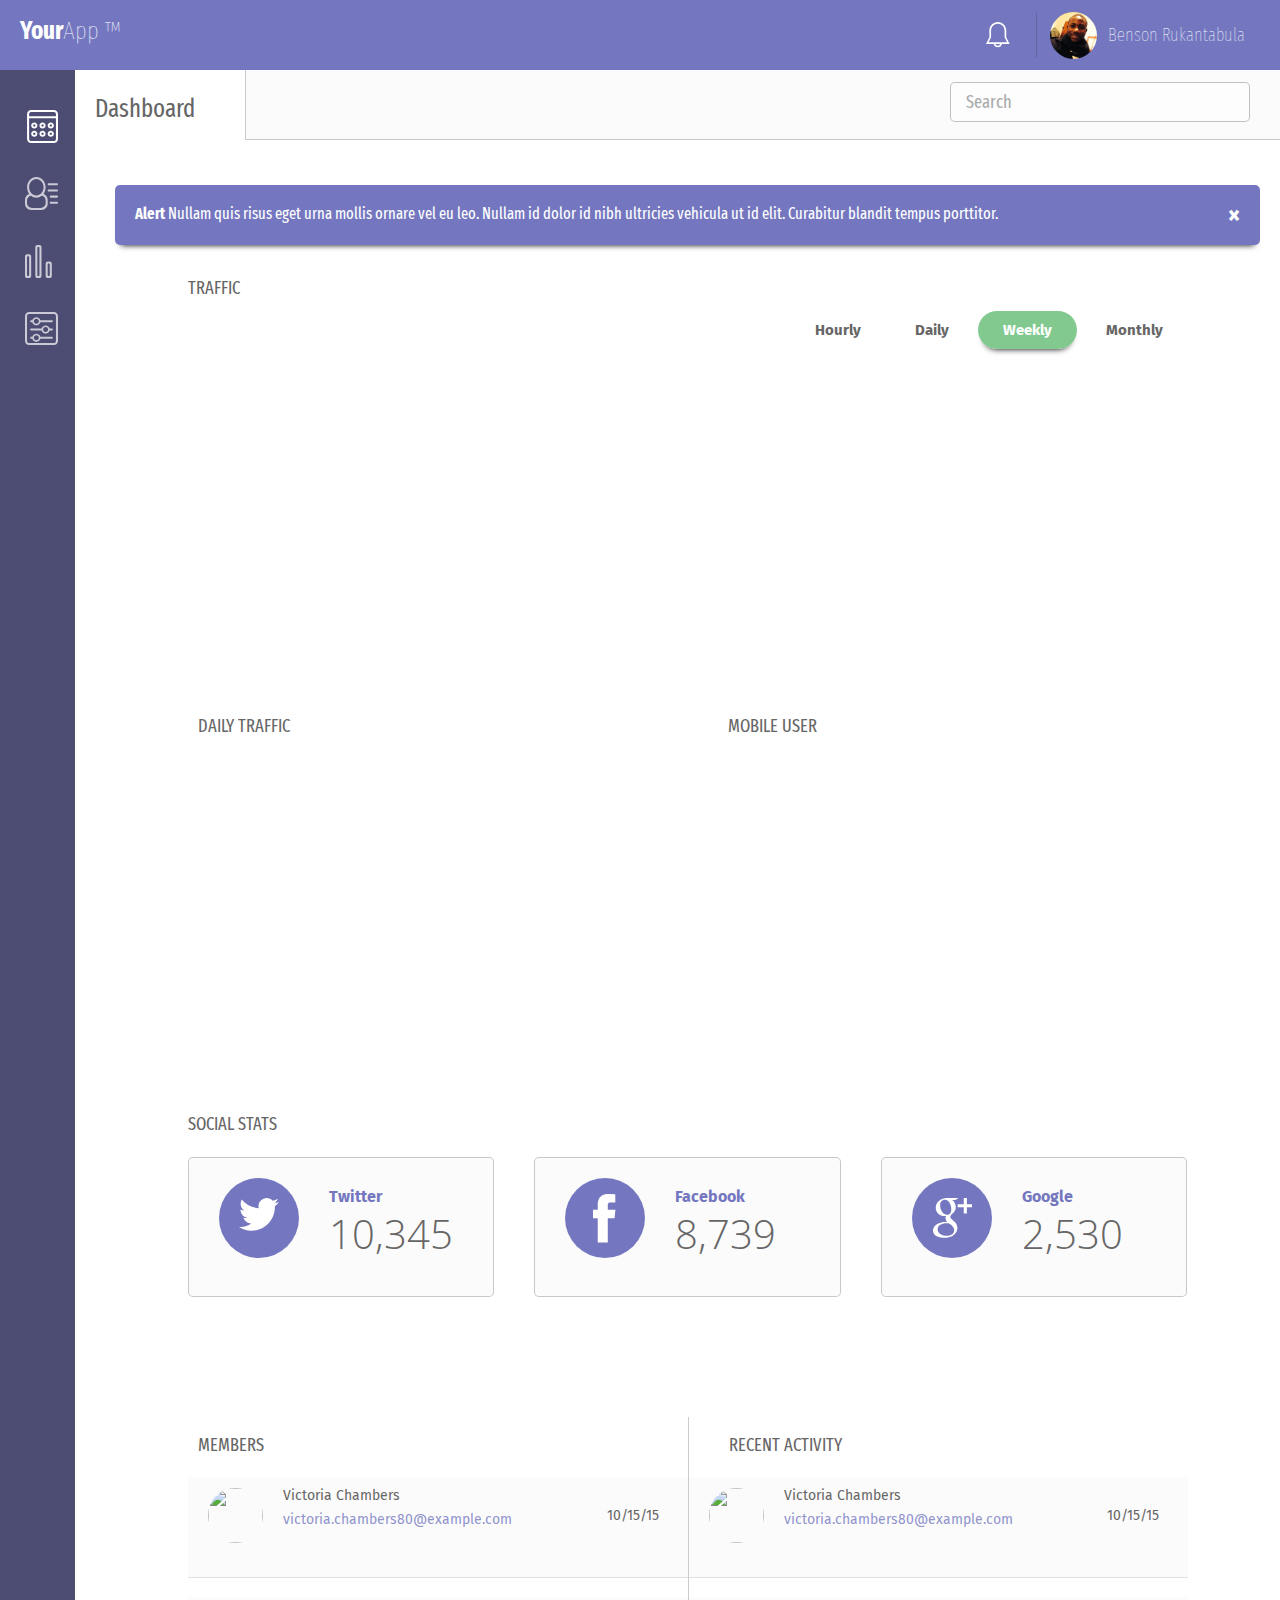
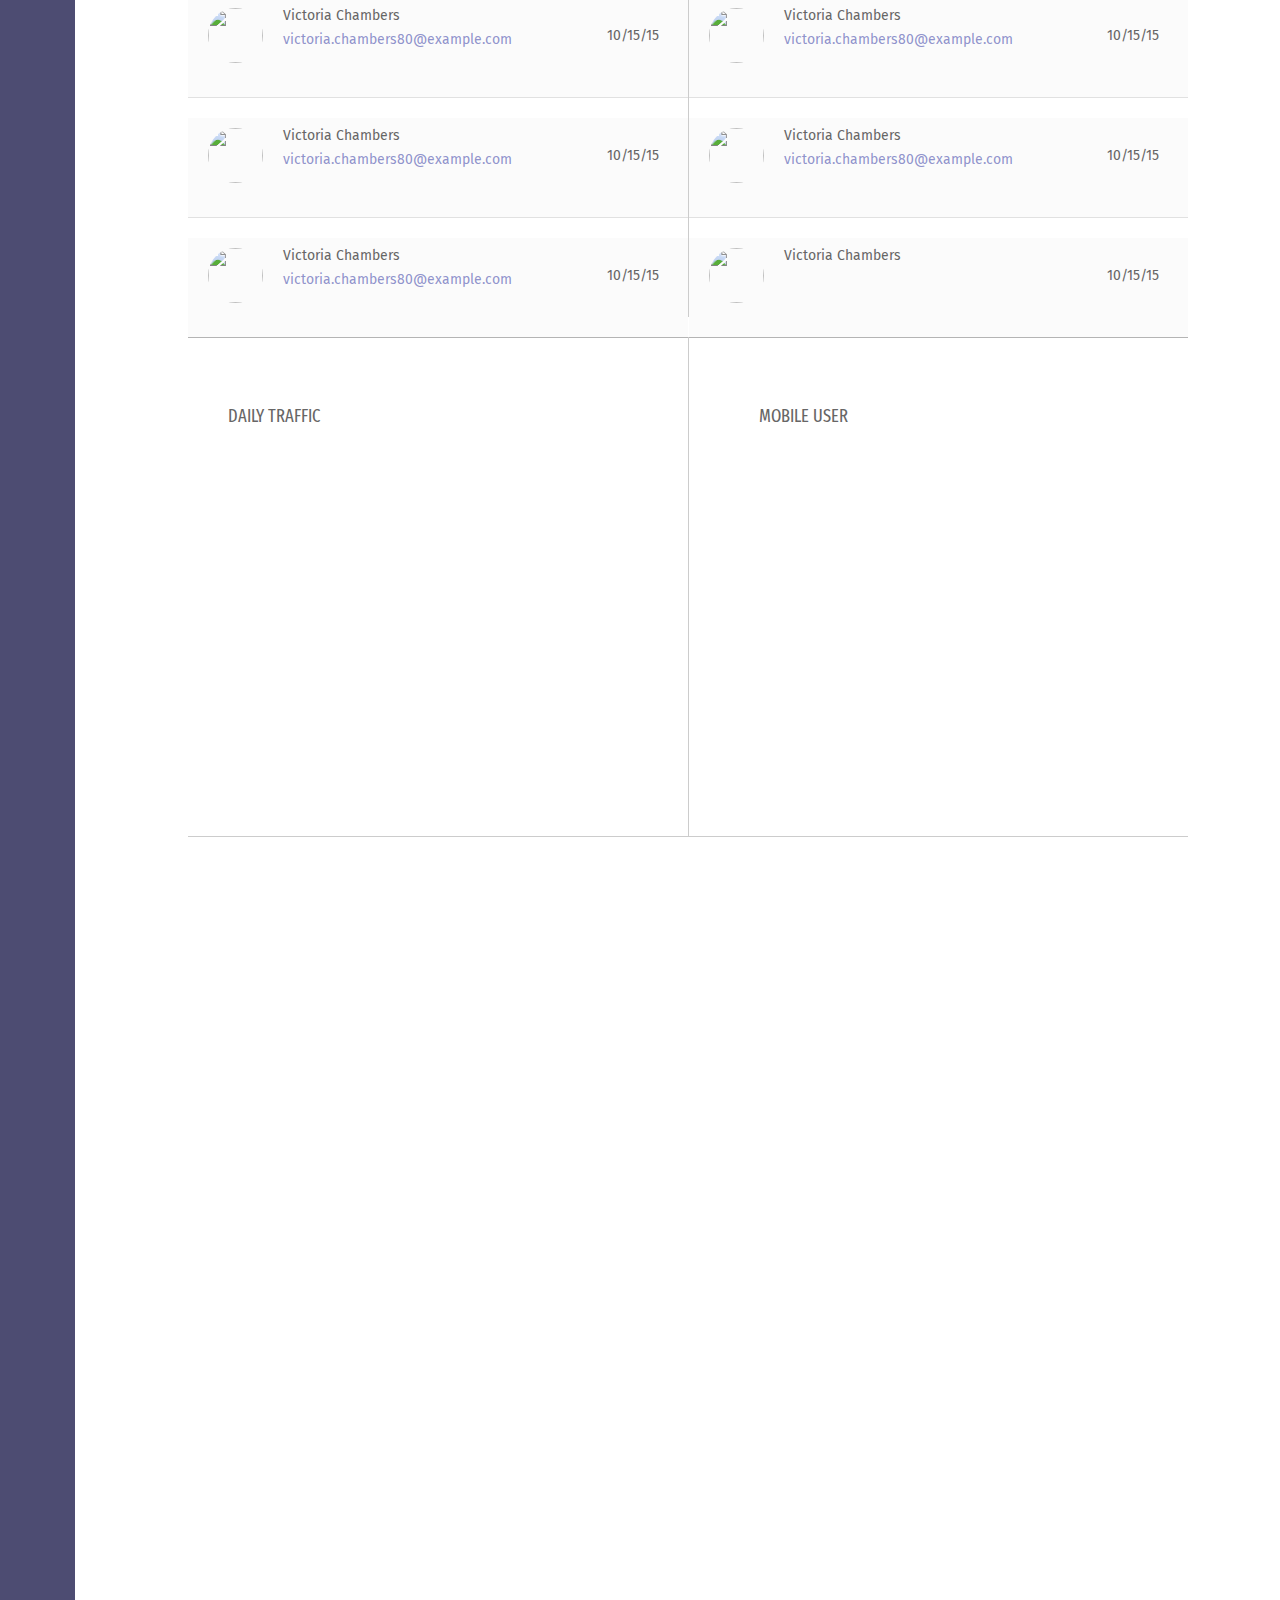
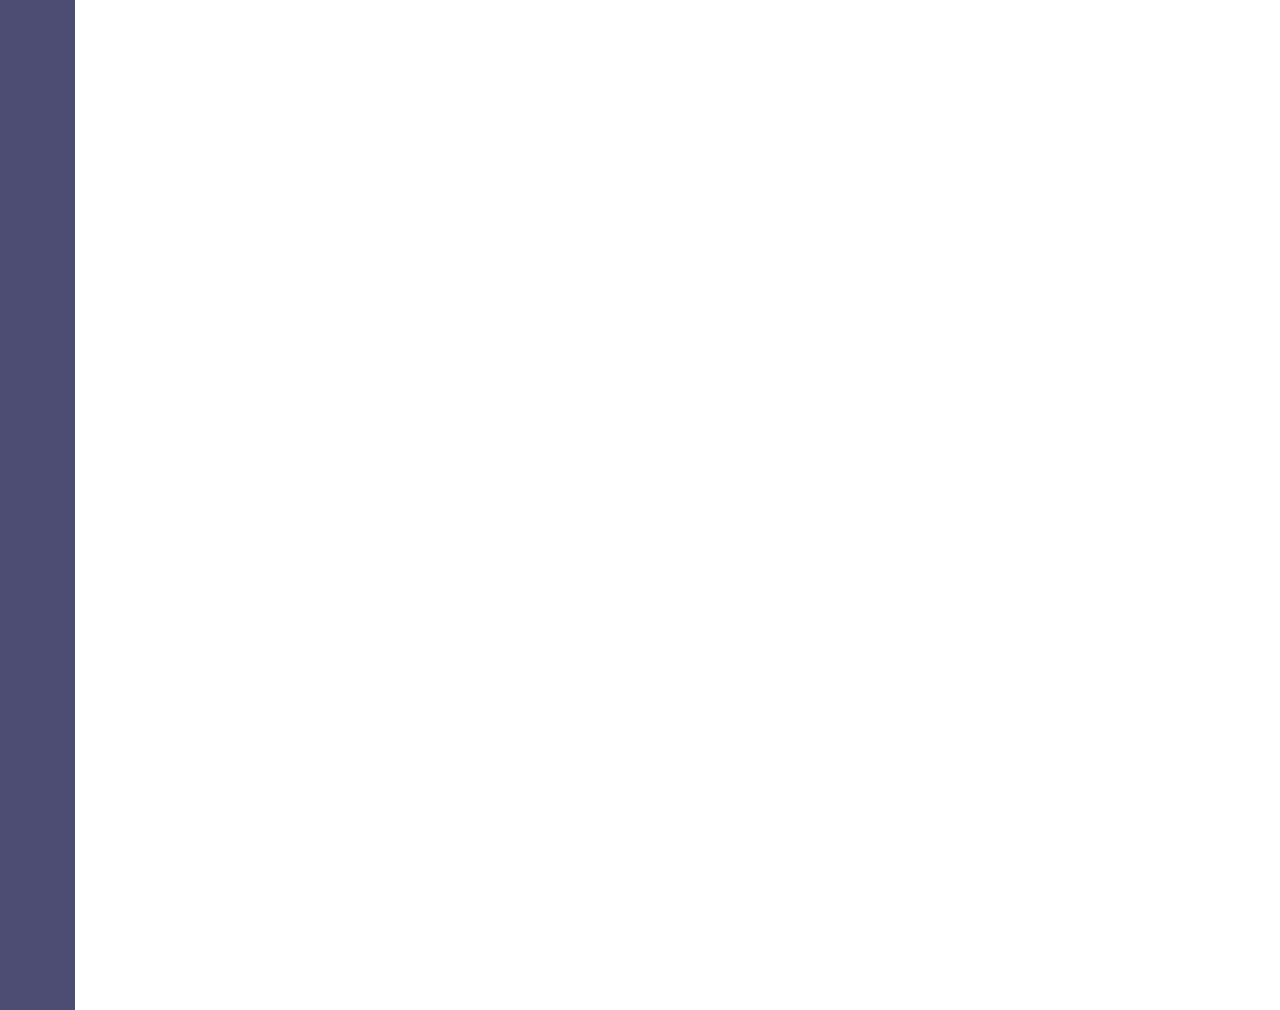
==== index2.html @ c4182448 "sass refactoring initiated" ====
<!DOCTYPE html>
<html>
  <head>
    <title>Web App Dashboard</title>
    <meta name="viewport" content="width=device-width, initial-scale=1.0" />
    <script src="https://cdnjs.cloudflare.com/ajax/libs/Chart.js/2.8.0/Chart.min.js"></script>
    <link rel="stylesheet" href="css/styles.css"/>
  </head>
  <body>
      <header>
        <div class="header">
          <h1 class="header-title">Your<span class="app-name">App</span> <span class="td">&trade; </span></h1>
           <div class="user">
              <object class="bell-icon"  data="icons/sprite.svg#bell"  type="image/svg+xml" ></object>
            <div class="vertical-line"></div>
          <img class="profile-img" src="images/profile-img.jpg"/>
          <p class="user-name">Benson Rukantabula</p>
           </div>
        </div>
      </header>
      <div class="wrapper">
          <div class="menu">
              <object class="visits-icon"  data="icons/sprite.svg#visits"  type="image/svg+xml" ></object>
              <object class="members-icon"  data="icons/sprite.svg#members"  type="image/svg+xml" ></object>
              <object class="dashboard-icon"  data="icons/sprite.svg#dashboard"  type="image/svg+xml" ></object>
              <object class="settings-icon"  data="icons/sprite.svg#settings"  type="image/svg+xml" ></object>
          </div>
          <div class="content"> 
             <p class="dashboard-section-title">Dashboard</p>
          <div class="search-div">
            <input class="dashboard-searchInput" type="search" placeholder="Search"/>
          </div>

          <div class="alert">
              <span class="closebtn" onclick="this.parentElement.style.display='none';">&times;</span> 
              <strong>Alert  </strong>
              Nullam quis risus eget urna mollis ornare vel eu leo. Nullam id dolor id nibh ultricies vehicula ut id elit. Curabitur blandit tempus porttitor.
            </div>

          <div class="main">
            <div class="traffic-chart">
              <p class="traffic-chart-title">TRAFFIC</p>
              <div class="traffic-chart-menu">
                  <p class="hourly">Hourly</p>
                  <p class="daily">Daily</p>
                  <p class="weekly">Weekly</p>
                  <p class="monthly">Monthly</p>
              </div>
            <canvas id="line-chart" ></canvas>
          </div>

          <div class="section">
            <div class="daily-traffic">
                <p class="daily-chart-title"> DAILY TRAFFIC</p>
                <canvas id="bar-chart" ></canvas>
            </div>
            <div class="mobile-user">
                <p class="user-chart-title"> MOBILE USER</p>
                <canvas id="doughnut-chart" ></canvas>
            </div>
            

          </div>

          <p class="social-stats-title">SOCIAL STATS</p>
          <div class="social-stats">
            
            <div class="twitter">
                <div class="twitter-bg">
                <svg xmlns="http://www.w3.org/2000/svg" viewBox="0 0 32 32">
                  <path class="twitter-svg" fill="red" d="M32 3.1c-1.2.5-2.4.9-3.8 1 1.4-.8 2.4-2.1 2.9-3.6-1.3.8-2.7 1.3-4.2 1.6C25.8.8 24 0 22.2 0c-3.6 0-6.6 2.9-6.6 6.6 0 .5.1 1 .2 1.5-5.5-.3-10.3-2.9-13.6-6.9-.6 1-.9 2.1-.9 3.3 0 2.3 1.2 4.3 2.9 5.5-1.1 0-2.1-.3-3-.8v.1c0 3.2 2.3 5.8 5.3 6.4-.6.1-1.1.2-1.7.2-.4 0-.8 0-1.2-.1.8 2.6 3.3 4.5 6.1 4.6-2.2 1.8-5.1 2.8-8.2 2.8-.5 0-1.1 0-1.6-.1 2.9 1.9 6.4 3 10.1 3 12.1 0 18.7-10 18.7-18.7v-.8c1.3-1 2.4-2.2 3.3-3.5z"/>
              </svg>
              </div>
              <div class="stats">
                  <p class="twitter-title"> Twitter</p>
                  <p class="twitter-stat"> 10,345</p>
              </div>
            </div>
            <div class="facebook">
                <div class="facebook-bg">
                    <svg height="56.693" width="56.693" xmlns="http://www.w3.org/2000/svg">
                      <path class="facebook-svg" fill="green" d="M40.43 21.739h-7.645v-5.014c0-1.883 1.248-2.322 2.127-2.322h5.395V6.125l-7.43-.029c-8.248 0-10.125 6.174-10.125 10.125v5.518h-4.77v8.53h4.77v24.137h10.033V30.269h6.77l.875-8.53z"/>
                  </svg>
                  </div>
                  <div class="stats">
                      <p class="facebook-title"> Facebook</p>
                      <p class="facebook-stat"> 8,739</p>
                  </div>
            </div>
            <div class="google">
                <div class="google-bg">
                    <svg xmlns="http://www.w3.org/2000/svg" viewBox="0 0 32 32">
                      <path class="google-svg" fill="#00f" d="M17.7 25.7c0-.3 0-.5-.1-.8-.1-.2-.1-.5-.2-.7-.1-.2-.2-.4-.3-.7-.2-.2-.3-.4-.4-.6-.1-.2-.3-.3-.5-.6l-.5-.5c-.1-.1-.3-.3-.6-.5s-.5-.4-.6-.4-.3-.2-.6-.4-.5-.4-.6-.4h-1c-.7 0-1.4 0-2 .1-.7.1-1.4.2-2.1.5-.7.2-1.3.5-1.9.9s-1 .8-1.3 1.4c-.3.6-.5 1.3-.5 2.1 0 .9.2 1.7.7 2.3.5.7 1.1 1.2 1.8 1.6s1.5.7 2.3.9 1.6.3 2.4.3c.8 0 1.5-.1 2.2-.2.7-.2 1.3-.4 1.9-.8.6-.3 1.1-.8 1.4-1.4.3-.6.5-1.3.5-2.1zM15.4 9.1c0-.8-.1-1.6-.3-2.5-.2-.9-.5-1.7-.9-2.5s-.9-1.5-1.6-2c-.7-.5-1.5-.8-2.3-.8-1.2 0-2.1.4-2.8 1.3-.7.9-1 1.9-1 3.2 0 .6.1 1.2.2 1.9s.4 1.3.7 2c.3.7.7 1.3 1.1 1.8.4.5.9 1 1.5 1.3.6.3 1.2.5 1.9.5 1.2 0 2.1-.4 2.7-1.2.5-.7.8-1.7.8-3zM12.9 0h8.4l-2.6 1.5h-2.6c.9.6 1.6 1.4 2.1 2.4S19 6 19 7.1c0 .9-.1 1.8-.4 2.5-.3.7-.7 1.3-1.1 1.8-.4.4-.8.9-1.3 1.2-.4.4-.8.8-1.1 1.2-.3.4-.4.8-.4 1.3 0 .3.1.7.3 1 .2.3.5.6.8.9.3.3.7.6 1.1.9.4.3.8.7 1.2 1.1.4.4.8.8 1.1 1.3.3.5.6 1 .8 1.6.2.6.3 1.3.3 2 0 2.1-.9 3.9-2.7 5.4-1.9 1.7-4.6 2.5-8.1 2.5-.8 0-1.5-.1-2.3-.2-.8-.1-1.6-.3-2.3-.6-.8-.3-1.5-.7-2.1-1.1-.6-.4-1.1-1-1.5-1.7C1 27.6.8 26.9.8 26c0-.8.2-1.6.7-2.6.4-.8 1-1.5 1.8-2.1.8-.6 1.8-1.1 2.8-1.4 1-.3 2-.5 3-.7.9-.1 1.9-.2 2.9-.3-.8-1.1-1.2-2-1.2-2.9v-.5c0-.1.1-.3.1-.4 0-.1.1-.2.2-.4s.1-.3.1-.4c-.5.1-1 .1-1.3.1-1.9 0-3.5-.6-4.9-1.9-1.4-1.3-2-2.8-2-4.7C3 6 3.6 4.4 4.8 3 6 1.7 7.5.8 9.3.4c1.2-.3 2.4-.4 3.6-.4zm19.9 4.9v2.5h-4.9v4.9h-2.5V7.4h-4.9V4.9h4.9V0h2.5v4.9h4.9z"/>
                  </svg>
                  </div>
                  <div class="stats">
                      <p class="google-title"> Google</p>
                      <p class="google-stat"> 2,530</p>
                  </div>
            </div>
          </div>

          <div class="section">
            <div class="sub-section3">
                <p class="daily-chart-title"> MEMBERS</p>
                <div class="members">
                    <img class="member-img" src="images/MEMBER-1.jpg"/>
                  <div class="member-details">
                      <p class="name">Victoria Chambers</p>
                      <p class="email">victoria.chambers80@example.com</p>
                      
                  </div>
                  <p class="date">10/15/15</p>
                </div>
                <div class="members">
                  <img class="member-img" src="images/MEMBER-2.jpg"/>
                <div class="member-details">
                    <p class="name">Victoria Chambers</p>
                    <p class="email">victoria.chambers80@example.com</p>
                    
                </div>
                <p class="date">10/15/15</p>
              </div>

              <div class="members">
                <img class="member-img" src="images/MEMBER-2.jpg"/>
              <div class="member-details">
                  <p class="name">Victoria Chambers</p>
                  <p class="email">victoria.chambers80@example.com</p>
                  
              </div>
              <p class="date">10/15/15</p>
            </div>
             
            <div class="members">
              <img class="member-img" src="images/MEMBER-3.jpg"/>
            <div class="member-details">
                <p class="name">Victoria Chambers</p>
                <p class="email">victoria.chambers80@example.com</p>
                
            </div>
            <p class="date">10/15/15</p>
          </div>
            </div>
            <div class="sub-section4">
                <p class="user-chart-title"> RECENT ACTIVITY</p>
                <div class="members">
                  <img class="member-img" src="images/MEMBER-1.jpg"/>
                <div class="member-details">
                    <p class="name">Victoria Chambers</p>
                    <p class="email">victoria.chambers80@example.com</p>
                    
                </div>
                <p class="date">10/15/15</p>
              </div>
              <div class="members">
                <img class="member-img" src="images/MEMBER-2.jpg"/>
              <div class="member-details">
                  <p class="name">Victoria Chambers</p>
                  <p class="email">victoria.chambers80@example.com</p>
                  
              </div>
              <p class="date">10/15/15</p>
            </div>

            <div class="members">
              <img class="member-img" src="images/MEMBER-2.jpg"/>
            <div class="member-details">
                <p class="name">Victoria Chambers</p>
                <p class="email">victoria.chambers80@example.com</p>
                
            </div>
            <p class="date">10/15/15</p>
          </div>
           
          <div class="members">
            <img class="member-img" src="images/MEMBER-3.jpg"/>
          <div class="member-details">
              <p class="name">Victoria Chambers</p>
              
          </div>
          <p class="date">10/15/15</p>
        </div>
            </div>
          </div>

          <div class="section">
            <div class="sub-section1">
                <p class="daily-chart-title"> DAILY TRAFFIC</p>
            </div>
            <div class="sub-section2">
                <p class="user-chart-title"> MOBILE USER</p>
            </div>
          </div>

         
          
        </div>
      </div>
      <script src="js/data.js"></script>
      <script src="js/chart.js"></script>
      <script src="js/app.js"></script>
  </body>
</html>
---- css/styles.css ----
@import url("https://fonts.googleapis.com/css?family=Fira+Sans");
@import url("https://fonts.googleapis.com/css?family=Fira+Sans|Fira+Sans+Extra+Condensed");
@import url("https://fonts.googleapis.com/css?family=Open+Sans+Condensed:300");
@keyframes fade-input-border {
  0% {
    border-color: #fff;
    background-color: #fff;
    box-shadow: 0 6px 6px -6px rgba(0, 0, 0, 0); }
  100% {
    border-color: #7477bf;
    background-color: #f0f0f0;
    box-shadow: 0 6px 6px -6px rgba(0, 0, 0, 0.5); } }
@keyframes slide-down {
  0% {
    opacity: 0.2;
    -webkit-transform: translateY(-100%); }
  100% {
    opacity: 1;
    -webkit-transform: translateY(0); } }
@-webkit-keyframes slide-down {
  0% {
    opacity: 0.2;
    -webkit-transform: translateY(-100%); }
  100% {
    opacity: 1;
    -webkit-transform: translateY(0); } }
@-moz-keyframes slide-down {
  0% {
    opacity: 0.2;
    -moz-transform: translateY(-100%); }
  100% {
    opacity: 1;
    -moz-transform: translateY(0); } }
/*! normalize.css v8.0.1 | MIT License | github.com/necolas/normalize.css */
/* Document
   ========================================================================== */
/**
 * 1. Correct the line height in all browsers.
 * 2. Prevent adjustments of font size after orientation changes in iOS.
 */
html {
  line-height: 1.15;
  /* 1 */
  -webkit-text-size-adjust: 100%;
  /* 2 */ }

/* Sections
   ========================================================================== */
/**
 * Remove the margin in all browsers.
 */
body {
  margin: 0; }

/**
 * Render the `main` element consistently in IE.
 */
main {
  display: block; }

/**
 * Correct the font size and margin on `h1` elements within `section` and
 * `article` contexts in Chrome, Firefox, and Safari.
 */
h1 {
  font-size: 2em;
  margin: 0.67em 0; }

/* Grouping content
   ========================================================================== */
/**
 * 1. Add the correct box sizing in Firefox.
 * 2. Show the overflow in Edge and IE.
 */
hr {
  box-sizing: content-box;
  /* 1 */
  height: 0;
  /* 1 */
  overflow: visible;
  /* 2 */ }

/**
 * 1. Correct the inheritance and scaling of font size in all browsers.
 * 2. Correct the odd `em` font sizing in all browsers.
 */
pre {
  font-family: monospace, monospace;
  /* 1 */
  font-size: 1em;
  /* 2 */ }

/* Text-level semantics
   ========================================================================== */
/**
 * Remove the gray background on active links in IE 10.
 */
a {
  background-color: transparent; }

/**
 * 1. Remove the bottom border in Chrome 57-
 * 2. Add the correct text decoration in Chrome, Edge, IE, Opera, and Safari.
 */
abbr[title] {
  border-bottom: none;
  /* 1 */
  text-decoration: underline;
  /* 2 */
  text-decoration: underline dotted;
  /* 2 */ }

/**
 * Add the correct font weight in Chrome, Edge, and Safari.
 */
b,
strong {
  font-weight: bolder; }

/**
 * 1. Correct the inheritance and scaling of font size in all browsers.
 * 2. Correct the odd `em` font sizing in all browsers.
 */
code,
kbd,
samp {
  font-family: monospace, monospace;
  /* 1 */
  font-size: 1em;
  /* 2 */ }

/**
 * Add the correct font size in all browsers.
 */
small {
  font-size: 80%; }

/**
 * Prevent `sub` and `sup` elements from affecting the line height in
 * all browsers.
 */
sub,
sup {
  font-size: 75%;
  line-height: 0;
  position: relative;
  vertical-align: baseline; }

sub {
  bottom: -0.25em; }

sup {
  top: -0.5em; }

/* Embedded content
   ========================================================================== */
/**
 * Remove the border on images inside links in IE 10.
 */
img {
  border-style: none; }

/* Forms
   ========================================================================== */
/**
 * 1. Change the font styles in all browsers.
 * 2. Remove the margin in Firefox and Safari.
 */
button,
input,
optgroup,
select,
textarea {
  font-family: inherit;
  /* 1 */
  font-size: 100%;
  /* 1 */
  line-height: 1.15;
  /* 1 */
  margin: 0;
  /* 2 */ }

/**
 * Show the overflow in IE.
 * 1. Show the overflow in Edge.
 */
button,
input {
  /* 1 */
  overflow: visible; }

/**
 * Remove the inheritance of text transform in Edge, Firefox, and IE.
 * 1. Remove the inheritance of text transform in Firefox.
 */
button,
select {
  /* 1 */
  text-transform: none; }

/**
 * Correct the inability to style clickable types in iOS and Safari.
 */
button,
[type="button"],
[type="reset"],
[type="submit"] {
  -webkit-appearance: button; }

/**
 * Remove the inner border and padding in Firefox.
 */
button::-moz-focus-inner,
[type="button"]::-moz-focus-inner,
[type="reset"]::-moz-focus-inner,
[type="submit"]::-moz-focus-inner {
  border-style: none;
  padding: 0; }

/**
 * Restore the focus styles unset by the previous rule.
 */
button:-moz-focusring,
[type="button"]:-moz-focusring,
[type="reset"]:-moz-focusring,
[type="submit"]:-moz-focusring {
  outline: 1px dotted ButtonText; }

/**
 * Correct the padding in Firefox.
 */
fieldset {
  padding: 0.35em 0.75em 0.625em; }

/**
 * 1. Correct the text wrapping in Edge and IE.
 * 2. Correct the color inheritance from `fieldset` elements in IE.
 * 3. Remove the padding so developers are not caught out when they zero out
 *    `fieldset` elements in all browsers.
 */
legend {
  box-sizing: border-box;
  /* 1 */
  color: inherit;
  /* 2 */
  display: table;
  /* 1 */
  max-width: 100%;
  /* 1 */
  padding: 0;
  /* 3 */
  white-space: normal;
  /* 1 */ }

/**
 * Add the correct vertical alignment in Chrome, Firefox, and Opera.
 */
progress {
  vertical-align: baseline; }

/**
 * Remove the default vertical scrollbar in IE 10+.
 */
textarea {
  overflow: auto; }

/**
 * 1. Add the correct box sizing in IE 10.
 * 2. Remove the padding in IE 10.
 */
[type="checkbox"],
[type="radio"] {
  box-sizing: border-box;
  /* 1 */
  padding: 0;
  /* 2 */ }

/**
 * Correct the cursor style of increment and decrement buttons in Chrome.
 */
[type="number"]::-webkit-inner-spin-button,
[type="number"]::-webkit-outer-spin-button {
  height: auto; }

/**
 * 1. Correct the odd appearance in Chrome and Safari.
 * 2. Correct the outline style in Safari.
 */
[type="search"] {
  -webkit-appearance: textfield;
  /* 1 */
  outline-offset: -2px;
  /* 2 */ }

/**
 * Remove the inner padding in Chrome and Safari on macOS.
 */
[type="search"]::-webkit-search-decoration {
  -webkit-appearance: none; }

/**
 * 1. Correct the inability to style clickable types in iOS and Safari.
 * 2. Change font properties to `inherit` in Safari.
 */
::-webkit-file-upload-button {
  -webkit-appearance: button;
  /* 1 */
  font: inherit;
  /* 2 */ }

/* Interactive
   ========================================================================== */
/*
 * Add the correct display in Edge, IE 10+, and Firefox.
 */
details {
  display: block; }

/*
 * Add the correct display in all browsers.
 */
summary {
  display: list-item; }

/* Misc
   ========================================================================== */
/**
 * Add the correct display in IE 10+.
 */
template {
  display: none; }

/**
 * Add the correct display in IE 10.
 */
[hidden] {
  display: none; }

* {
  box-sizing: border-box; }

html, body {
  overflow-x: hidden;
  overflow-y: auto; }

ul {
  list-style-type: none;
  padding-left: 0; }

p {
  margin-bottom: 1.25em; }

.header {
  display: grid;
  height: 70px;
  grid-template-columns: auto 310px;
  background-color: #7477bf; }

.header-title {
  font-family: "Fira Sans Extra Condensed", sans-serif;
  color: #fff;
  font-size: 25px;
  margin-left: 20px; }

.app-name,
.td,
.user-name {
  font-family: "Fira Sans Extra Condensed", sans-serif;
  font-weight: 100; }

.vertical-line {
  margin: auto;
  background-color: rgba(77, 76, 114, 0.4);
  width: 1px;
  height: 45px; }

.user-name {
  font-size: 18px;
  color: #fff;
  margin: auto 5px; }

.user {
  display: grid;
  grid-template-columns: 1fr 15px 1fr 3fr;
  margin: auto 0; }

.profile-img {
  width: 35px;
  height: 35px;
  border-radius: 50%;
  display: block;
  max-width: 1000px;
  margin-left: auto;
  margin-right: auto;
  width: 47px;
  height: 47px;
  margin: 10px auto; }

.bell-icon {
  width: 27px;
  height: 27px;
  margin: auto; }

.twitter-svg,
.facebook-svg,
.google-svg {
  fill: #fff; }

.twitter-bg,
.facebook-bg,
.google-bg {
  width: 70%;
  height: 70%;
  border-radius: 50%;
  display: block;
  max-width: 1000px;
  margin-left: auto;
  margin-right: auto;
  background-Color: #7477bf;
  margin: 20px 20px 20px 30px;
  height: 80px;
  width: 80px;
  padding: 20px; }

.facebook-bg {
  padding: 10px; }

.wrapper {
  display: grid;
  grid-template-columns: 75px auto;
  grid-gap: 20px; }

.menu {
  background-color: #4d4c72; }

.content {
  display: grid;
  grid-template-columns: 150px auto;
  grid-template-rows: 100px 80px;
  height: 460vh; }

.dashboard-section-title {
  font-family: "Fira Sans Extra Condensed", sans-serif;
  font-size: 25px;
  color: #676666; }

.search-div {
  background-color: #fbfbfb;
  border-left: 1px solid rgba(0, 0, 0, 0.2);
  border-bottom: 1px solid rgba(0, 0, 0, 0.2);
  height: 70px; }

.dashboard-searchInput {
  font-family: "Fira Sans Extra Condensed", sans-serif;
  float: right;
  margin-top: 12px;
  margin-right: 30px;
  padding: 0 10px 0 15px;
  width: 300px;
  height: 40px;
  border: 1px solid rgba(0, 0, 0, 0.4);
  border-radius: 5px;
  font-size: 18px;
  color: gray;
  background-image: url("https://png.icons8.com/search");
  background-repeat: no-repeat;
  background-position: right center;
  background-size: 23px 23px;
  background-origin: content-box;
  opacity: 0.6;
  outline: 0;
  transition: color 1s ease-in-out; }

.dashboard-searchInput:focus {
  opacity: 1;
  border: none;
  background-image: none;
  animation: fade-input-border 1s;
  border-bottom: 0.5px solid #676666;
  background-color: #f0f0f0;
  box-shadow: 0 6px 6px -6px rgba(0, 0, 0, 0.5); }

.alert {
  padding: 20px;
  font-family: "Fira Sans Extra Condensed", sans-serif;
  font-size: 16px;
  background-color: #7477bf;
  height: 60px;
  border-radius: 5px;
  color: white;
  margin: 15px 20px;
  grid-column-start: 1;
  grid-column-end: 3;
  box-shadow: 0 6px 6px -6px black;
  animation: slide-down 2s ease-out;
  -webkit-animation: slide-down 2s ease-out;
  -moz-animation: slide-down 2s ease-out; }

.closebtn {
  margin-left: 15px;
  color: white;
  font-weight: bold;
  float: right;
  font-size: 28px;
  line-height: 20px;
  cursor: pointer; }

.closebtn:hover {
  color: black; }

.visits-icon,
.members-icon,
.dashboard-icon,
.settings-icon {
  padding: 15px;
  height: 63px;
  width: 63px;
  margin-left: 10px; }

.members-icon,
.dashboard-icon,
.settings-icon {
  opacity: .7; }

.visits-icon {
  margin-top: 25px; }

.main {
  padding: 10px 50px;
  grid-column-start: 1;
  grid-column-end: 3;
  height: 1000px;
  max-width: 1100px;
  margin: 0 auto; }

.traffic-chart {
  height: 300px; }

.traffic-chart-title,
.daily-chart-title,
.user-chart-title,
.social-stats-title,
.activity-title,
.members-title {
  font-family: "Fira Sans Extra Condensed", sans-serif;
  font-size: 18px;
  color: #676666; }

.daily-chart-title {
  margin-left: 10px; }

.user-chart-title {
  margin-left: 40px; }

.traffic-chart-menu {
  float: right;
  margin-bottom: 30px; }

.traffic-chart-menu p {
  font-family: "Fira Sans", sans-serif;
  font-size: 15px;
  font-weight: bold;
  color: #676666;
  display: inline;
  padding: 10px 25px;
  border-radius: 20px;
  transition: background-color .3s ease-in-out; }

.traffic-chart-menu p:hover {
  cursor: pointer; }

.traffic-chart-menu p:nth-child(3),
#item-selected {
  color: #fff;
  background-color: #81c98f;
  box-shadow: 0 6px 6px -6px black; }

#item-deselected {
  color: #676666;
  background-color: #fff;
  box-shadow: none; }

.section {
  display: grid;
  grid-template-columns: 1fr 1fr;
  margin: 120px auto;
  grid-column-start: 1;
  grid-column-end: 3; }

.sub-section1,
.sub-section2 {
  height: 500px;
  border-top: 1px solid rgba(0, 0, 0, 0.2);
  border-bottom: 1px solid rgba(0, 0, 0, 0.2);
  padding: 50px 30px; }

.sub-section3,
.sub-section4 {
  height: 500px;
  margin-bottom: -100px; }

.sub-section2,
.sub-section4 {
  border-left: 1px solid rgba(0, 0, 0, 0.2); }

#bar-chart {
  padding: 20px 10px 60px 10px; }

#doughnut-chart {
  height: 90px;
  padding: 20px 40px 60px 40px; }

.social-stats {
  display: grid;
  grid-template-columns: 1fr 1fr 1fr;
  margin: 0 auto;
  grid-column-start: 2;
  grid-column-end: 3;
  grid-gap: 40px; }

.twitter,
.facebook,
.google {
  display: grid;
  grid-template-columns: 1fr 2fr;
  border: 1px solid rgba(0, 0, 0, 0.2);
  height: 140px;
  width: auto;
  border-radius: 5px;
  background-color: #fbfbfb; }

.twitter-title,
.facebook-title,
.google-title {
  font-family: "Fira Sans", sans-serif;
  color: #7477bf;
  font-size: 16px;
  font-weight: bold;
  margin: 30px 0 5px 10px; }

.twitter-stat,
.facebook-stat,
.google-stat {
  font-family: "Open Sans Condensed", sans-serif;
  color: #676666;
  font-size: 40px;
  font-weight: 100;
  margin: 0 0 0 10px; }

.user-section {
  display: grid;
  grid-template-columns: 1fr 1fr;
  margin: 120px auto;
  grid-column-start: 1;
  grid-column-end: 3; }

.members,
.activity {
  display: grid;
  grid-template-columns: 1fr 4fr 1fr;
  height: 100px;
  width: auto;
  background-color: #fbfbfb; }

.activity {
  border-left: 1px solid rgba(0, 0, 0, 0.2); }

.member-img {
  width: 20%;
  height: 20%;
  border-radius: 50%;
  display: block;
  max-width: 1000px;
  margin-left: auto;
  margin-right: auto;
  margin: 10px 20px;
  height: 55px;
  width: 55px; }

.member-details {
  padding: 20px 0; }

.members {
  border-bottom: 1px solid rgba(0, 0, 0, 0.1);
  margin-bottom: 20px; }

.name,
.email,
.date {
  font-family: "Fira Sans", sans-serif;
  font-size: 14px; }

.email {
  color: rgba(115, 119, 191, 0.8); }

.name,
.email {
  margin-top: -10px; }

.date {
  margin-top: 30px; }

.name,
.date {
  color: #676666; }

/*# sourceMappingURL=styles.css.map */
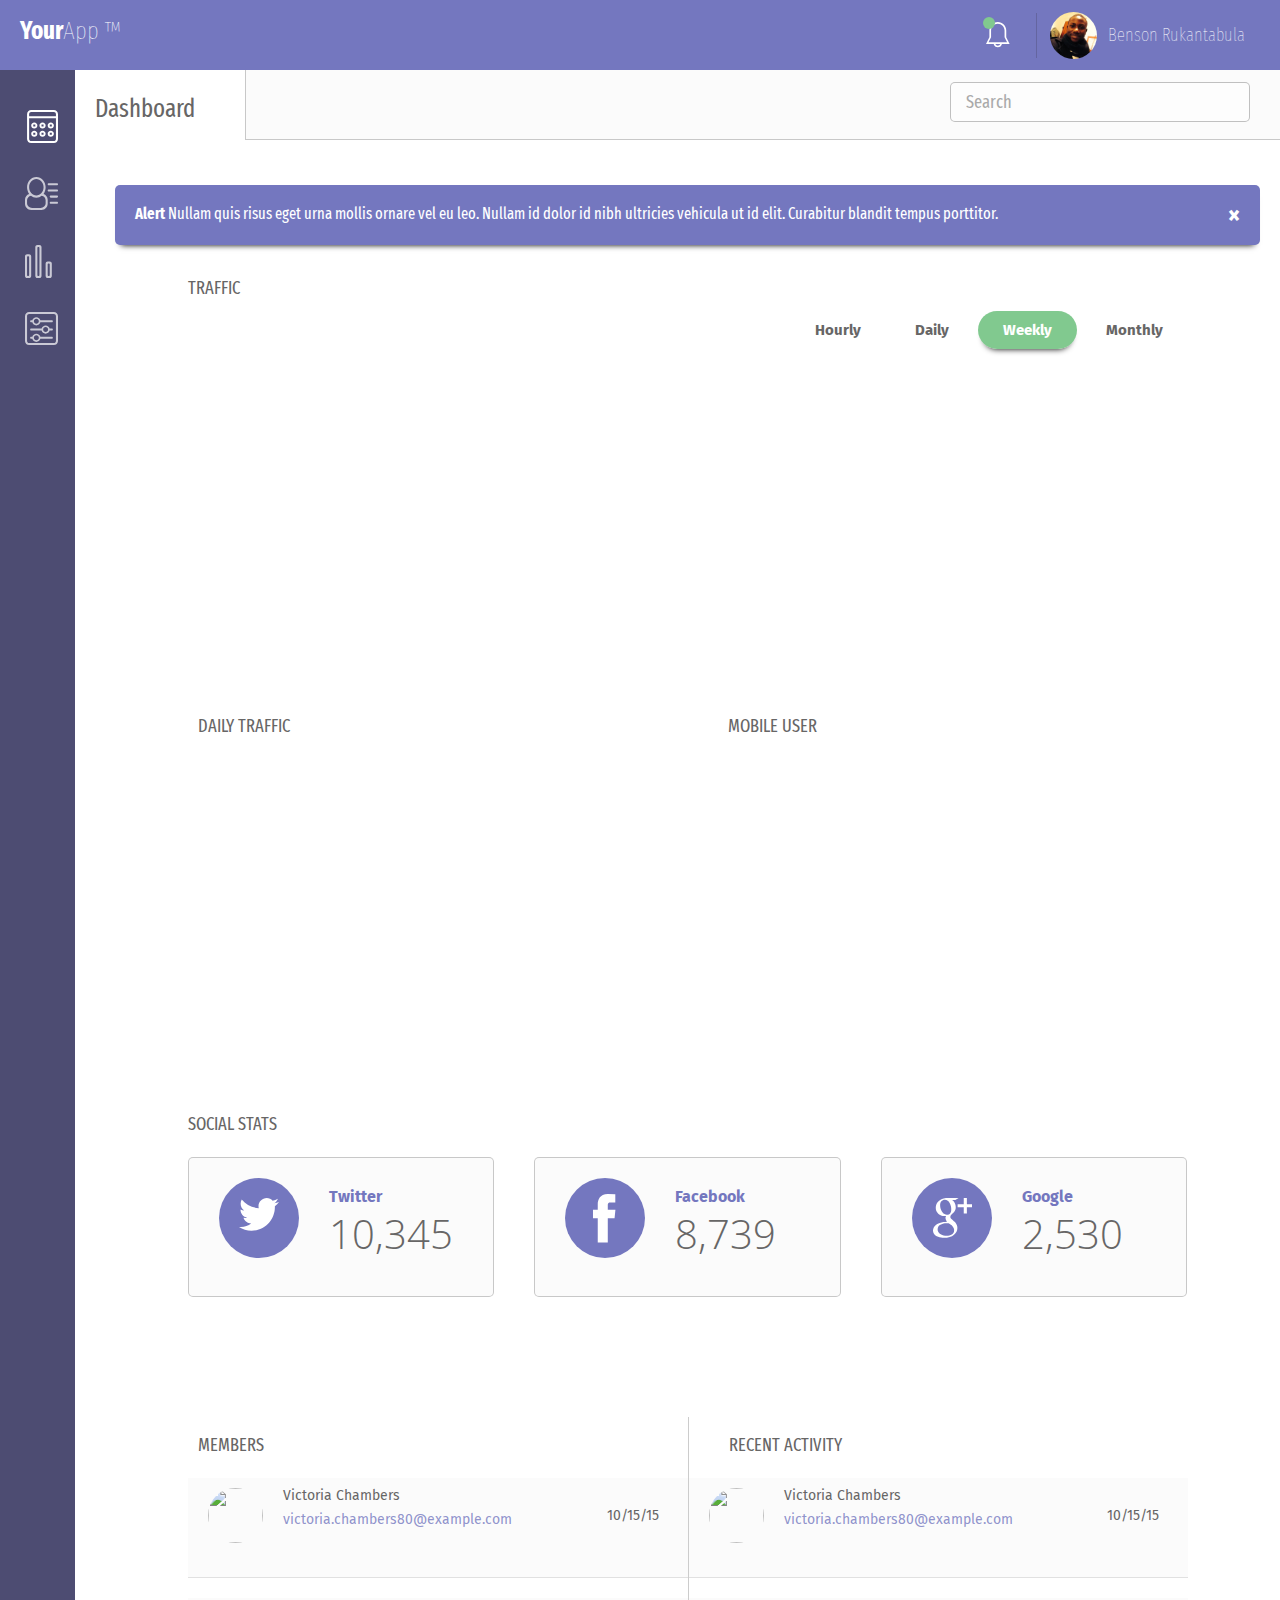
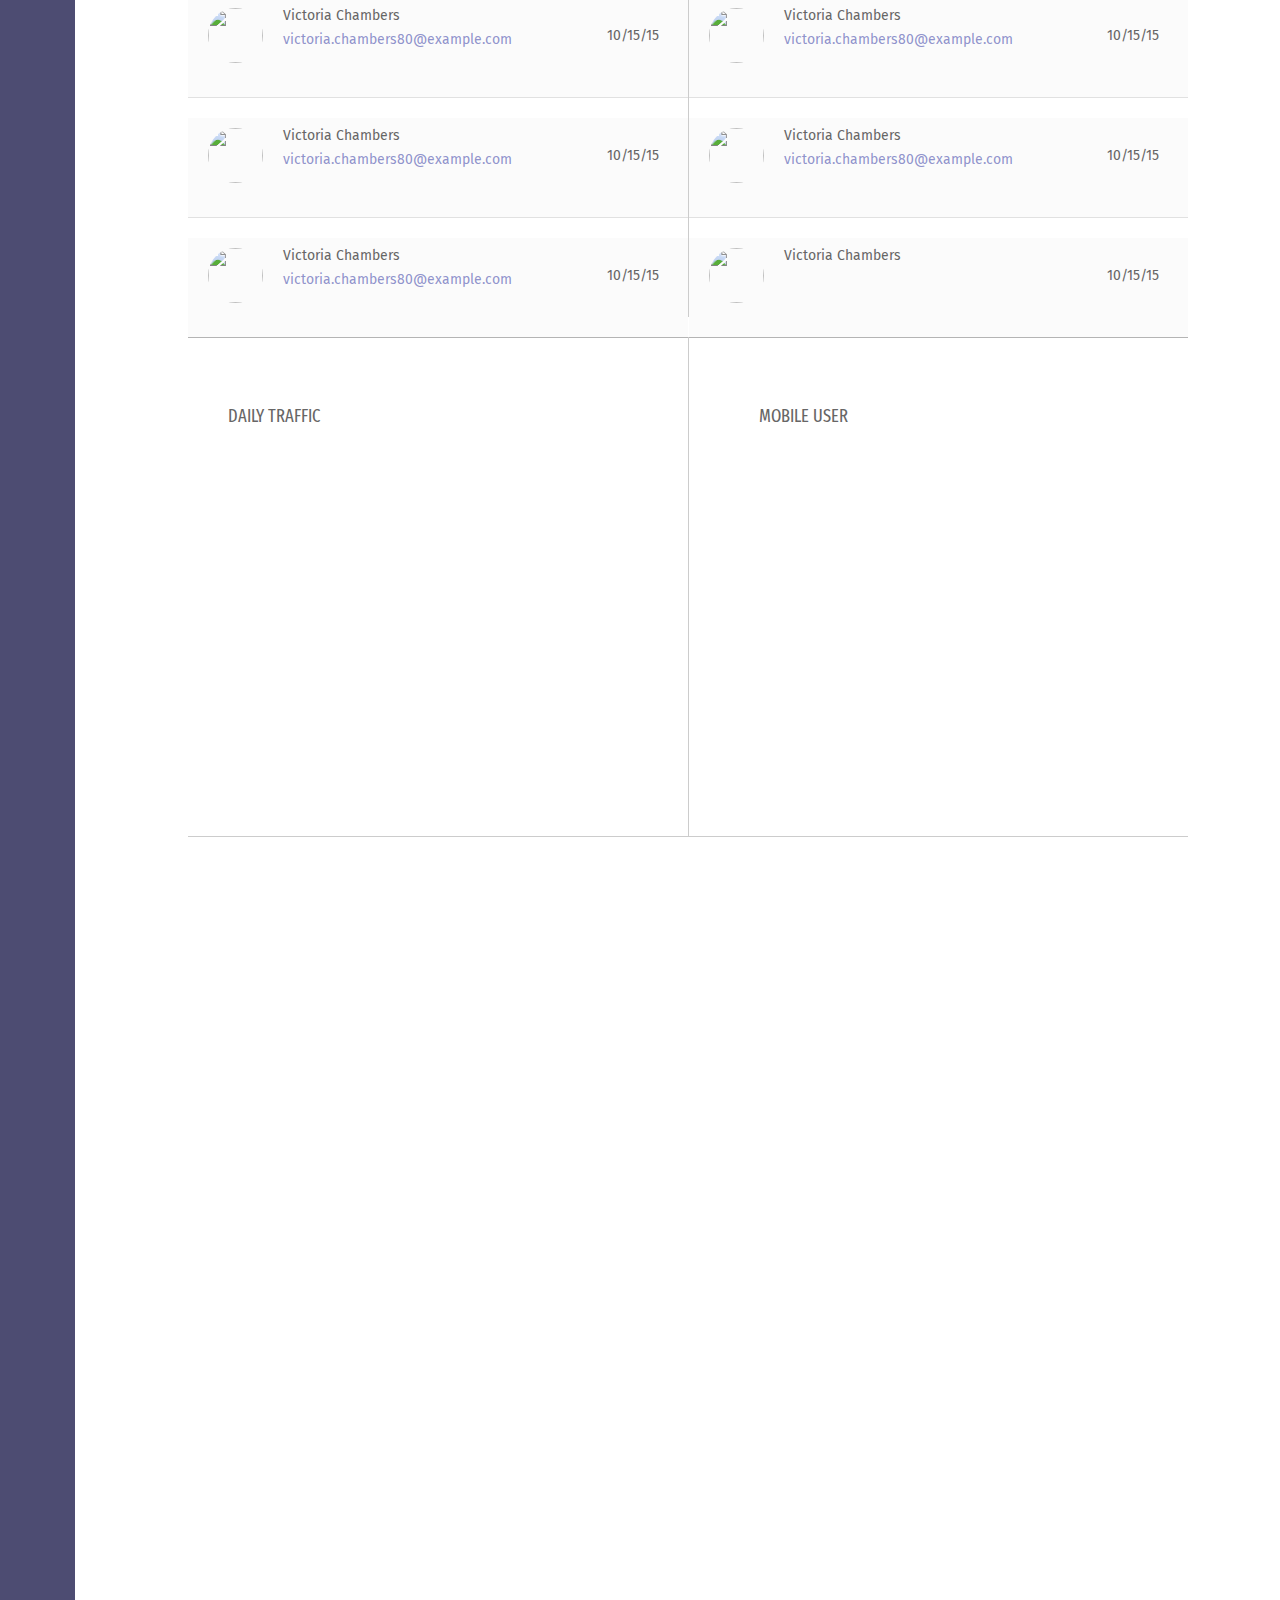
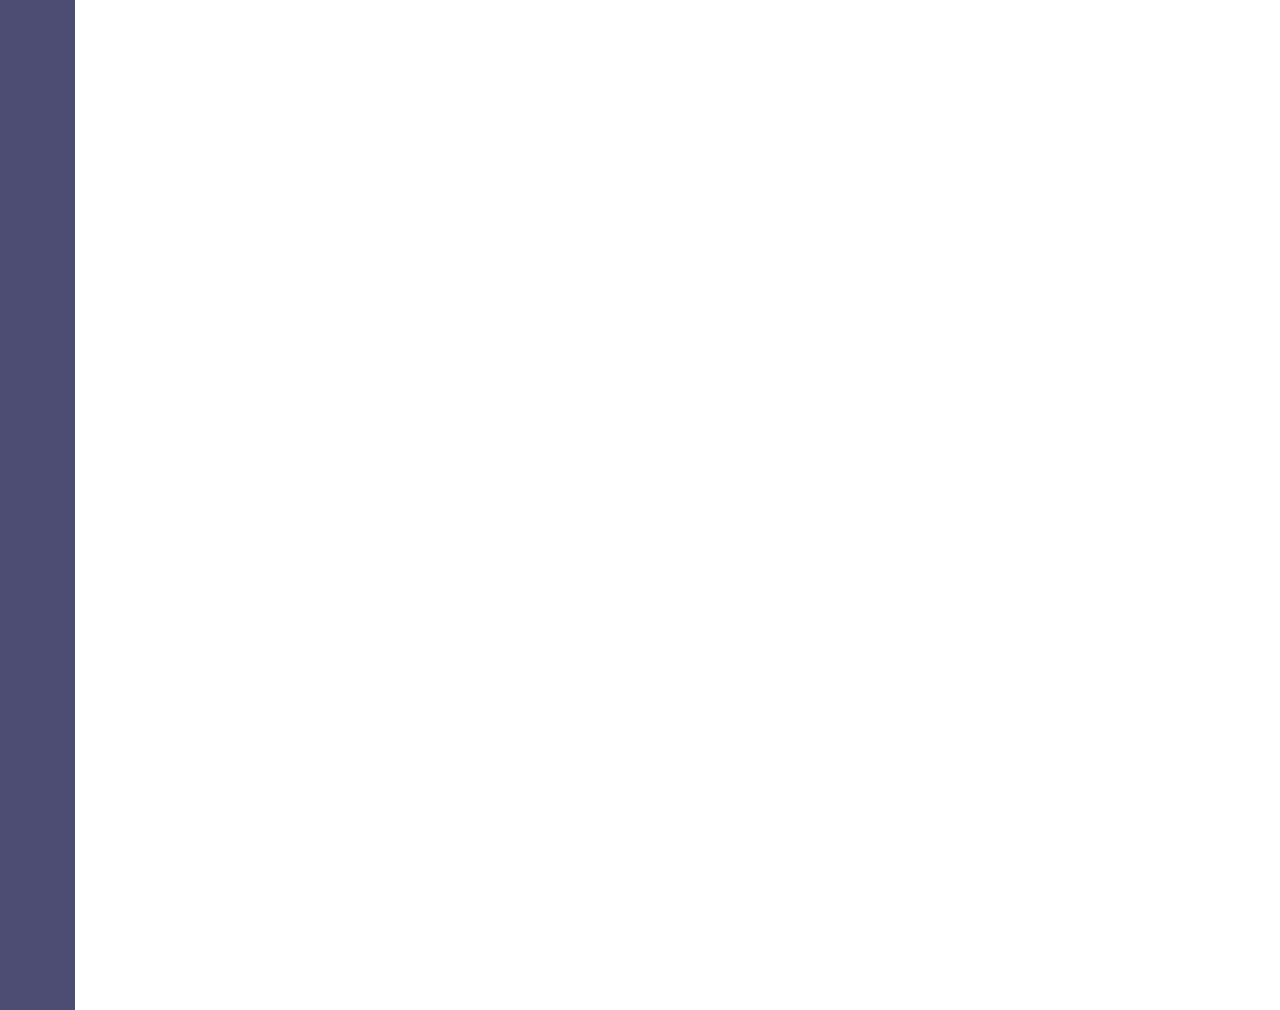
==== commit 9530d4b4: "notification window stying initiated" ====
--- a/index2.html
+++ b/index2.html
@@ -4,14 +4,33 @@
     <title>Web App Dashboard</title>
     <meta name="viewport" content="width=device-width, initial-scale=1.0" />
     <script src="https://cdnjs.cloudflare.com/ajax/libs/Chart.js/2.8.0/Chart.min.js"></script>
-    <link rel="stylesheet" href="css/styles.css"/>
+    <link rel="stylesheet" href="css2/styles.css"/>
   </head>
   <body>
       <header>
         <div class="header">
           <h1 class="header-title">Your<span class="app-name">App</span> <span class="td">&trade; </span></h1>
            <div class="user">
-              <object class="bell-icon"  data="icons/sprite.svg#bell"  type="image/svg+xml" ></object>
+              <svg class="bell-icon" xmlns="http://www.w3.org/2000/svg" viewBox="0 0 32 32">
+                <path id="bell"  d="M24 18v-8c0-5.5-4.5-10-10-10S4 4.5 4 10v8l-4 8h9.1c.5 2.3 2.5 4 4.9 4s4.4-1.7 4.9-4H28l-4-8zM14 28c-1.3 0-2.4-.8-2.8-2h5.6c-.4 1.2-1.5 2-2.8 2zM3 24l3-6v-8c0-4.4 3.6-8 8-8s8 3.6 8 8v8l3 6H3z" fill="#fff"/>
+            </svg>
+            <div class="notif-alert"></div>
+            <div class="notify" >
+              <div class="notifications">
+                  <div class="box">
+                    <p>You have a new comment on YourApp's SEO Tips</p>
+                  </div>
+                  <div class="box">
+                    <p>Dale Byrd liked your post</p>
+                  </div>
+                  <div class="box">
+                    <p>You have a new comment on Facebook's Changes for 2016</p>
+                  </div>
+                  <div class="box">
+                    <button class="close-notification" type="button" name="button">Close</button>
+                  </div>
+                </div>
+            </div>
             <div class="vertical-line"></div>
           <img class="profile-img" src="images/profile-img.jpg"/>
           <p class="user-name">Benson Rukantabula</p>
--- a/css2/styles.css
+++ b/css2/styles.css
@@ -0,0 +1,779 @@
+@import url("https://fonts.googleapis.com/css?family=Fira+Sans");
+@import url("https://fonts.googleapis.com/css?family=Fira+Sans|Fira+Sans+Extra+Condensed");
+@import url("https://fonts.googleapis.com/css?family=Open+Sans+Condensed:300");
+@keyframes fade-input-border {
+  0% {
+    border-color: #fff;
+    background-color: #fff;
+    box-shadow: 0 6px 6px -6px rgba(0, 0, 0, 0); }
+  100% {
+    border-color: #7477bf;
+    background-color: #f0f0f0;
+    box-shadow: 0 6px 6px -6px rgba(0, 0, 0, 0.5); } }
+@keyframes slide-down {
+  0% {
+    opacity: 0.2;
+    -webkit-transform: translateY(-100%); }
+  100% {
+    opacity: 1;
+    -webkit-transform: translateY(0); } }
+@-webkit-keyframes slide-down {
+  0% {
+    opacity: 0.2;
+    -webkit-transform: translateY(-100%); }
+  100% {
+    opacity: 1;
+    -webkit-transform: translateY(0); } }
+@-moz-keyframes slide-down {
+  0% {
+    opacity: 0.2;
+    -moz-transform: translateY(-100%); }
+  100% {
+    opacity: 1;
+    -moz-transform: translateY(0); } }
+@keyframes hvr-buzz-out {
+  10% {
+    -webkit-transform: translateX(3px) rotate(2deg);
+    transform: translateX(3px) rotate(2deg); }
+  20% {
+    -webkit-transform: translateX(-3px) rotate(-2deg);
+    transform: translateX(-3px) rotate(-2deg); }
+  30% {
+    -webkit-transform: translateX(3px) rotate(2deg);
+    transform: translateX(3px) rotate(2deg); }
+  40% {
+    -webkit-transform: translateX(-3px) rotate(-2deg);
+    transform: translateX(-3px) rotate(-2deg); }
+  50% {
+    -webkit-transform: translateX(2px) rotate(1deg);
+    transform: translateX(2px) rotate(1deg); }
+  60% {
+    -webkit-transform: translateX(-2px) rotate(-1deg);
+    transform: translateX(-2px) rotate(-1deg); }
+  70% {
+    -webkit-transform: translateX(2px) rotate(1deg);
+    transform: translateX(2px) rotate(1deg); }
+  80% {
+    -webkit-transform: translateX(-2px) rotate(-1deg);
+    transform: translateX(-2px) rotate(-1deg); }
+  90% {
+    -webkit-transform: translateX(1px) rotate(0);
+    transform: translateX(1px) rotate(0); }
+  100% {
+    -webkit-transform: translateX(-1px) rotate(0);
+    transform: translateX(-1px) rotate(0); } }
+/*! normalize.css v8.0.1 | MIT License | github.com/necolas/normalize.css */
+/* Document
+   ========================================================================== */
+/**
+ * 1. Correct the line height in all browsers.
+ * 2. Prevent adjustments of font size after orientation changes in iOS.
+ */
+html {
+  line-height: 1.15;
+  /* 1 */
+  -webkit-text-size-adjust: 100%;
+  /* 2 */ }
+
+/* Sections
+   ========================================================================== */
+/**
+ * Remove the margin in all browsers.
+ */
+body {
+  margin: 0; }
+
+/**
+ * Render the `main` element consistently in IE.
+ */
+main {
+  display: block; }
+
+/**
+ * Correct the font size and margin on `h1` elements within `section` and
+ * `article` contexts in Chrome, Firefox, and Safari.
+ */
+h1 {
+  font-size: 2em;
+  margin: 0.67em 0; }
+
+/* Grouping content
+   ========================================================================== */
+/**
+ * 1. Add the correct box sizing in Firefox.
+ * 2. Show the overflow in Edge and IE.
+ */
+hr {
+  box-sizing: content-box;
+  /* 1 */
+  height: 0;
+  /* 1 */
+  overflow: visible;
+  /* 2 */ }
+
+/**
+ * 1. Correct the inheritance and scaling of font size in all browsers.
+ * 2. Correct the odd `em` font sizing in all browsers.
+ */
+pre {
+  font-family: monospace, monospace;
+  /* 1 */
+  font-size: 1em;
+  /* 2 */ }
+
+/* Text-level semantics
+   ========================================================================== */
+/**
+ * Remove the gray background on active links in IE 10.
+ */
+a {
+  background-color: transparent; }
+
+/**
+ * 1. Remove the bottom border in Chrome 57-
+ * 2. Add the correct text decoration in Chrome, Edge, IE, Opera, and Safari.
+ */
+abbr[title] {
+  border-bottom: none;
+  /* 1 */
+  text-decoration: underline;
+  /* 2 */
+  text-decoration: underline dotted;
+  /* 2 */ }
+
+/**
+ * Add the correct font weight in Chrome, Edge, and Safari.
+ */
+b,
+strong {
+  font-weight: bolder; }
+
+/**
+ * 1. Correct the inheritance and scaling of font size in all browsers.
+ * 2. Correct the odd `em` font sizing in all browsers.
+ */
+code,
+kbd,
+samp {
+  font-family: monospace, monospace;
+  /* 1 */
+  font-size: 1em;
+  /* 2 */ }
+
+/**
+ * Add the correct font size in all browsers.
+ */
+small {
+  font-size: 80%; }
+
+/**
+ * Prevent `sub` and `sup` elements from affecting the line height in
+ * all browsers.
+ */
+sub,
+sup {
+  font-size: 75%;
+  line-height: 0;
+  position: relative;
+  vertical-align: baseline; }
+
+sub {
+  bottom: -0.25em; }
+
+sup {
+  top: -0.5em; }
+
+/* Embedded content
+   ========================================================================== */
+/**
+ * Remove the border on images inside links in IE 10.
+ */
+img {
+  border-style: none; }
+
+/* Forms
+   ========================================================================== */
+/**
+ * 1. Change the font styles in all browsers.
+ * 2. Remove the margin in Firefox and Safari.
+ */
+button,
+input,
+optgroup,
+select,
+textarea {
+  font-family: inherit;
+  /* 1 */
+  font-size: 100%;
+  /* 1 */
+  line-height: 1.15;
+  /* 1 */
+  margin: 0;
+  /* 2 */ }
+
+/**
+ * Show the overflow in IE.
+ * 1. Show the overflow in Edge.
+ */
+button,
+input {
+  /* 1 */
+  overflow: visible; }
+
+/**
+ * Remove the inheritance of text transform in Edge, Firefox, and IE.
+ * 1. Remove the inheritance of text transform in Firefox.
+ */
+button,
+select {
+  /* 1 */
+  text-transform: none; }
+
+/**
+ * Correct the inability to style clickable types in iOS and Safari.
+ */
+button,
+[type="button"],
+[type="reset"],
+[type="submit"] {
+  -webkit-appearance: button; }
+
+/**
+ * Remove the inner border and padding in Firefox.
+ */
+button::-moz-focus-inner,
+[type="button"]::-moz-focus-inner,
+[type="reset"]::-moz-focus-inner,
+[type="submit"]::-moz-focus-inner {
+  border-style: none;
+  padding: 0; }
+
+/**
+ * Restore the focus styles unset by the previous rule.
+ */
+button:-moz-focusring,
+[type="button"]:-moz-focusring,
+[type="reset"]:-moz-focusring,
+[type="submit"]:-moz-focusring {
+  outline: 1px dotted ButtonText; }
+
+/**
+ * Correct the padding in Firefox.
+ */
+fieldset {
+  padding: 0.35em 0.75em 0.625em; }
+
+/**
+ * 1. Correct the text wrapping in Edge and IE.
+ * 2. Correct the color inheritance from `fieldset` elements in IE.
+ * 3. Remove the padding so developers are not caught out when they zero out
+ *    `fieldset` elements in all browsers.
+ */
+legend {
+  box-sizing: border-box;
+  /* 1 */
+  color: inherit;
+  /* 2 */
+  display: table;
+  /* 1 */
+  max-width: 100%;
+  /* 1 */
+  padding: 0;
+  /* 3 */
+  white-space: normal;
+  /* 1 */ }
+
+/**
+ * Add the correct vertical alignment in Chrome, Firefox, and Opera.
+ */
+progress {
+  vertical-align: baseline; }
+
+/**
+ * Remove the default vertical scrollbar in IE 10+.
+ */
+textarea {
+  overflow: auto; }
+
+/**
+ * 1. Add the correct box sizing in IE 10.
+ * 2. Remove the padding in IE 10.
+ */
+[type="checkbox"],
+[type="radio"] {
+  box-sizing: border-box;
+  /* 1 */
+  padding: 0;
+  /* 2 */ }
+
+/**
+ * Correct the cursor style of increment and decrement buttons in Chrome.
+ */
+[type="number"]::-webkit-inner-spin-button,
+[type="number"]::-webkit-outer-spin-button {
+  height: auto; }
+
+/**
+ * 1. Correct the odd appearance in Chrome and Safari.
+ * 2. Correct the outline style in Safari.
+ */
+[type="search"] {
+  -webkit-appearance: textfield;
+  /* 1 */
+  outline-offset: -2px;
+  /* 2 */ }
+
+/**
+ * Remove the inner padding in Chrome and Safari on macOS.
+ */
+[type="search"]::-webkit-search-decoration {
+  -webkit-appearance: none; }
+
+/**
+ * 1. Correct the inability to style clickable types in iOS and Safari.
+ * 2. Change font properties to `inherit` in Safari.
+ */
+::-webkit-file-upload-button {
+  -webkit-appearance: button;
+  /* 1 */
+  font: inherit;
+  /* 2 */ }
+
+/* Interactive
+   ========================================================================== */
+/*
+ * Add the correct display in Edge, IE 10+, and Firefox.
+ */
+details {
+  display: block; }
+
+/*
+ * Add the correct display in all browsers.
+ */
+summary {
+  display: list-item; }
+
+/* Misc
+   ========================================================================== */
+/**
+ * Add the correct display in IE 10+.
+ */
+template {
+  display: none; }
+
+/**
+ * Add the correct display in IE 10.
+ */
+[hidden] {
+  display: none; }
+
+* {
+  box-sizing: border-box; }
+
+html, body {
+  overflow-x: hidden;
+  overflow-y: auto; }
+
+ul {
+  list-style-type: none;
+  padding-left: 0; }
+
+p {
+  margin-bottom: 1.25em; }
+
+.header {
+  display: grid;
+  height: 70px;
+  grid-template-columns: auto 310px;
+  background-color: #7477bf; }
+
+.header-title {
+  font-family: "Fira Sans Extra Condensed", sans-serif;
+  color: #fff;
+  font-size: 25px;
+  margin-left: 20px; }
+
+.app-name,
+.td,
+.user-name {
+  font-family: "Fira Sans Extra Condensed", sans-serif;
+  font-weight: 100; }
+
+.vertical-line {
+  margin: auto;
+  background-color: rgba(77, 76, 114, 0.4);
+  width: 1px;
+  height: 45px; }
+
+.user-name {
+  font-size: 18px;
+  color: #fff;
+  margin: auto 5px; }
+
+.user {
+  display: grid;
+  grid-template-columns: 1fr 15px 1fr 3fr;
+  margin: auto 0; }
+
+.profile-img {
+  width: 35px;
+  height: 35px;
+  border-radius: 50%;
+  display: block;
+  max-width: 1000px;
+  margin-left: auto;
+  margin-right: auto;
+  width: 47px;
+  height: 47px;
+  margin: 10px auto; }
+
+.bell-icon {
+  width: 27px;
+  height: 27px;
+  margin: auto;
+  position: relative;
+  -webkit-animation-name: hvr-buzz-out;
+  animation-name: hvr-buzz-out;
+  -webkit-animation-duration: 0.75s;
+  animation-duration: 0.75s;
+  -webkit-animation-timing-function: linear;
+  animation-timing-function: linear;
+  -webkit-animation-iteration-count: 2;
+  animation-iteration-count: 2; }
+
+.bell-icon:hover {
+  cursor: pointer;
+  height: 30px;
+  width: 30px; }
+
+.notif-alert {
+  width: 10%;
+  height: 10%;
+  border-radius: 50%;
+  display: block;
+  max-width: 1000px;
+  margin-left: auto;
+  margin-right: auto;
+  position: absolute;
+  top: 17px;
+  right: 285px;
+  height: 12px;
+  width: 12px;
+  background-color: #81c98f; }
+
+.notify {
+  border: 3px solid #73AD21;
+  position: absolute;
+  top: 70px;
+  right: 250px;
+  height: auto;
+  width: 300px;
+  display: none;
+  background-color: #FFF;
+  opacity: .8;
+  z-index: 999; }
+
+.twitter-svg,
+.facebook-svg,
+.google-svg {
+  fill: #fff; }
+
+.twitter-bg,
+.facebook-bg,
+.google-bg {
+  width: 70%;
+  height: 70%;
+  border-radius: 50%;
+  display: block;
+  max-width: 1000px;
+  margin-left: auto;
+  margin-right: auto;
+  background-Color: #7477bf;
+  margin: 20px 20px 20px 30px;
+  height: 80px;
+  width: 80px;
+  padding: 20px; }
+
+.facebook-bg {
+  padding: 10px; }
+
+.wrapper {
+  display: grid;
+  grid-template-columns: 75px auto;
+  grid-gap: 20px; }
+
+.menu {
+  background-color: #4d4c72; }
+
+.content {
+  display: grid;
+  grid-template-columns: 150px auto;
+  grid-template-rows: 100px 80px;
+  height: 460vh; }
+
+.dashboard-section-title {
+  font-family: "Fira Sans Extra Condensed", sans-serif;
+  font-size: 25px;
+  color: #676666; }
+
+.search-div {
+  background-color: #fbfbfb;
+  border-left: 1px solid rgba(0, 0, 0, 0.2);
+  border-bottom: 1px solid rgba(0, 0, 0, 0.2);
+  height: 70px; }
+
+.dashboard-searchInput {
+  font-family: "Fira Sans Extra Condensed", sans-serif;
+  float: right;
+  margin-top: 12px;
+  margin-right: 30px;
+  padding: 0 10px 0 15px;
+  width: 300px;
+  height: 40px;
+  border: 1px solid rgba(0, 0, 0, 0.4);
+  border-radius: 5px;
+  font-size: 18px;
+  color: gray;
+  background-image: url("https://png.icons8.com/search");
+  background-repeat: no-repeat;
+  background-position: right center;
+  background-size: 23px 23px;
+  background-origin: content-box;
+  opacity: 0.6;
+  outline: 0;
+  transition: color 1s ease-in-out; }
+
+.dashboard-searchInput:focus {
+  opacity: 1;
+  border: none;
+  background-image: none;
+  animation: fade-input-border 1s;
+  border-bottom: 0.5px solid #676666;
+  background-color: #f0f0f0;
+  box-shadow: 0 6px 6px -6px rgba(0, 0, 0, 0.5); }
+
+.alert {
+  padding: 20px;
+  font-family: "Fira Sans Extra Condensed", sans-serif;
+  font-size: 16px;
+  background-color: #7477bf;
+  height: 60px;
+  border-radius: 5px;
+  color: white;
+  margin: 15px 20px;
+  grid-column-start: 1;
+  grid-column-end: 3;
+  box-shadow: 0 6px 6px -6px black;
+  animation: slide-down 2s ease-out;
+  -webkit-animation: slide-down 2s ease-out;
+  -moz-animation: slide-down 2s ease-out; }
+
+.closebtn {
+  margin-left: 15px;
+  color: white;
+  font-weight: bold;
+  float: right;
+  font-size: 28px;
+  line-height: 20px;
+  cursor: pointer; }
+
+.closebtn:hover {
+  color: black; }
+
+.visits-icon,
+.members-icon,
+.dashboard-icon,
+.settings-icon {
+  padding: 15px;
+  height: 63px;
+  width: 63px;
+  margin-left: 10px; }
+
+.members-icon,
+.dashboard-icon,
+.settings-icon {
+  opacity: .7; }
+
+.visits-icon {
+  margin-top: 25px; }
+
+.main {
+  padding: 10px 50px;
+  grid-column-start: 1;
+  grid-column-end: 3;
+  height: 1000px;
+  max-width: 1100px;
+  margin: 0 auto; }
+
+.traffic-chart {
+  height: 300px; }
+
+.traffic-chart-title,
+.daily-chart-title,
+.user-chart-title,
+.social-stats-title,
+.activity-title,
+.members-title {
+  font-family: "Fira Sans Extra Condensed", sans-serif;
+  font-size: 18px;
+  color: #676666; }
+
+.daily-chart-title {
+  margin-left: 10px; }
+
+.user-chart-title {
+  margin-left: 40px; }
+
+.traffic-chart-menu {
+  float: right;
+  margin-bottom: 30px; }
+
+.traffic-chart-menu p {
+  font-family: "Fira Sans", sans-serif;
+  font-size: 15px;
+  font-weight: bold;
+  color: #676666;
+  display: inline;
+  padding: 10px 25px;
+  border-radius: 20px;
+  transition: background-color .3s ease-in-out; }
+
+.traffic-chart-menu p:hover {
+  cursor: pointer; }
+
+.traffic-chart-menu p:nth-child(3),
+#item-selected {
+  color: #fff;
+  background-color: #81c98f;
+  box-shadow: 0 6px 6px -6px black; }
+
+#item-deselected {
+  color: #676666;
+  background-color: #fff;
+  box-shadow: none; }
+
+.section {
+  display: grid;
+  grid-template-columns: 1fr 1fr;
+  margin: 120px auto;
+  grid-column-start: 1;
+  grid-column-end: 3; }
+
+.sub-section1,
+.sub-section2 {
+  height: 500px;
+  border-top: 1px solid rgba(0, 0, 0, 0.2);
+  border-bottom: 1px solid rgba(0, 0, 0, 0.2);
+  padding: 50px 30px; }
+
+.sub-section3,
+.sub-section4 {
+  height: 500px;
+  margin-bottom: -100px; }
+
+.sub-section2,
+.sub-section4 {
+  border-left: 1px solid rgba(0, 0, 0, 0.2); }
+
+#bar-chart {
+  padding: 20px 10px 60px 10px; }
+
+#doughnut-chart {
+  height: 90px;
+  padding: 20px 40px 60px 40px; }
+
+.social-stats {
+  display: grid;
+  grid-template-columns: 1fr 1fr 1fr;
+  margin: 0 auto;
+  grid-column-start: 2;
+  grid-column-end: 3;
+  grid-gap: 40px; }
+
+.twitter,
+.facebook,
+.google {
+  display: grid;
+  grid-template-columns: 1fr 2fr;
+  border: 1px solid rgba(0, 0, 0, 0.2);
+  height: 140px;
+  width: auto;
+  border-radius: 5px;
+  background-color: #fbfbfb; }
+
+.twitter-title,
+.facebook-title,
+.google-title {
+  font-family: "Fira Sans", sans-serif;
+  color: #7477bf;
+  font-size: 16px;
+  font-weight: bold;
+  margin: 30px 0 5px 10px; }
+
+.twitter-stat,
+.facebook-stat,
+.google-stat {
+  font-family: "Open Sans Condensed", sans-serif;
+  color: #676666;
+  font-size: 40px;
+  font-weight: 100;
+  margin: 0 0 0 10px; }
+
+.user-section {
+  display: grid;
+  grid-template-columns: 1fr 1fr;
+  margin: 120px auto;
+  grid-column-start: 1;
+  grid-column-end: 3; }
+
+.members,
+.activity {
+  display: grid;
+  grid-template-columns: 1fr 4fr 1fr;
+  height: 100px;
+  width: auto;
+  background-color: #fbfbfb; }
+
+.activity {
+  border-left: 1px solid rgba(0, 0, 0, 0.2); }
+
+.member-img {
+  width: 20%;
+  height: 20%;
+  border-radius: 50%;
+  display: block;
+  max-width: 1000px;
+  margin-left: auto;
+  margin-right: auto;
+  margin: 10px 20px;
+  height: 55px;
+  width: 55px; }
+
+.member-details {
+  padding: 20px 0; }
+
+.members {
+  border-bottom: 1px solid rgba(0, 0, 0, 0.1);
+  margin-bottom: 20px; }
+
+.name,
+.email,
+.date {
+  font-family: "Fira Sans", sans-serif;
+  font-size: 14px; }
+
+.email {
+  color: rgba(115, 119, 191, 0.8); }
+
+.name,
+.email {
+  margin-top: -10px; }
+
+.date {
+  margin-top: 30px; }
+
+.name,
+.date {
+  color: #676666; }
+
+/*# sourceMappingURL=styles.css.map */
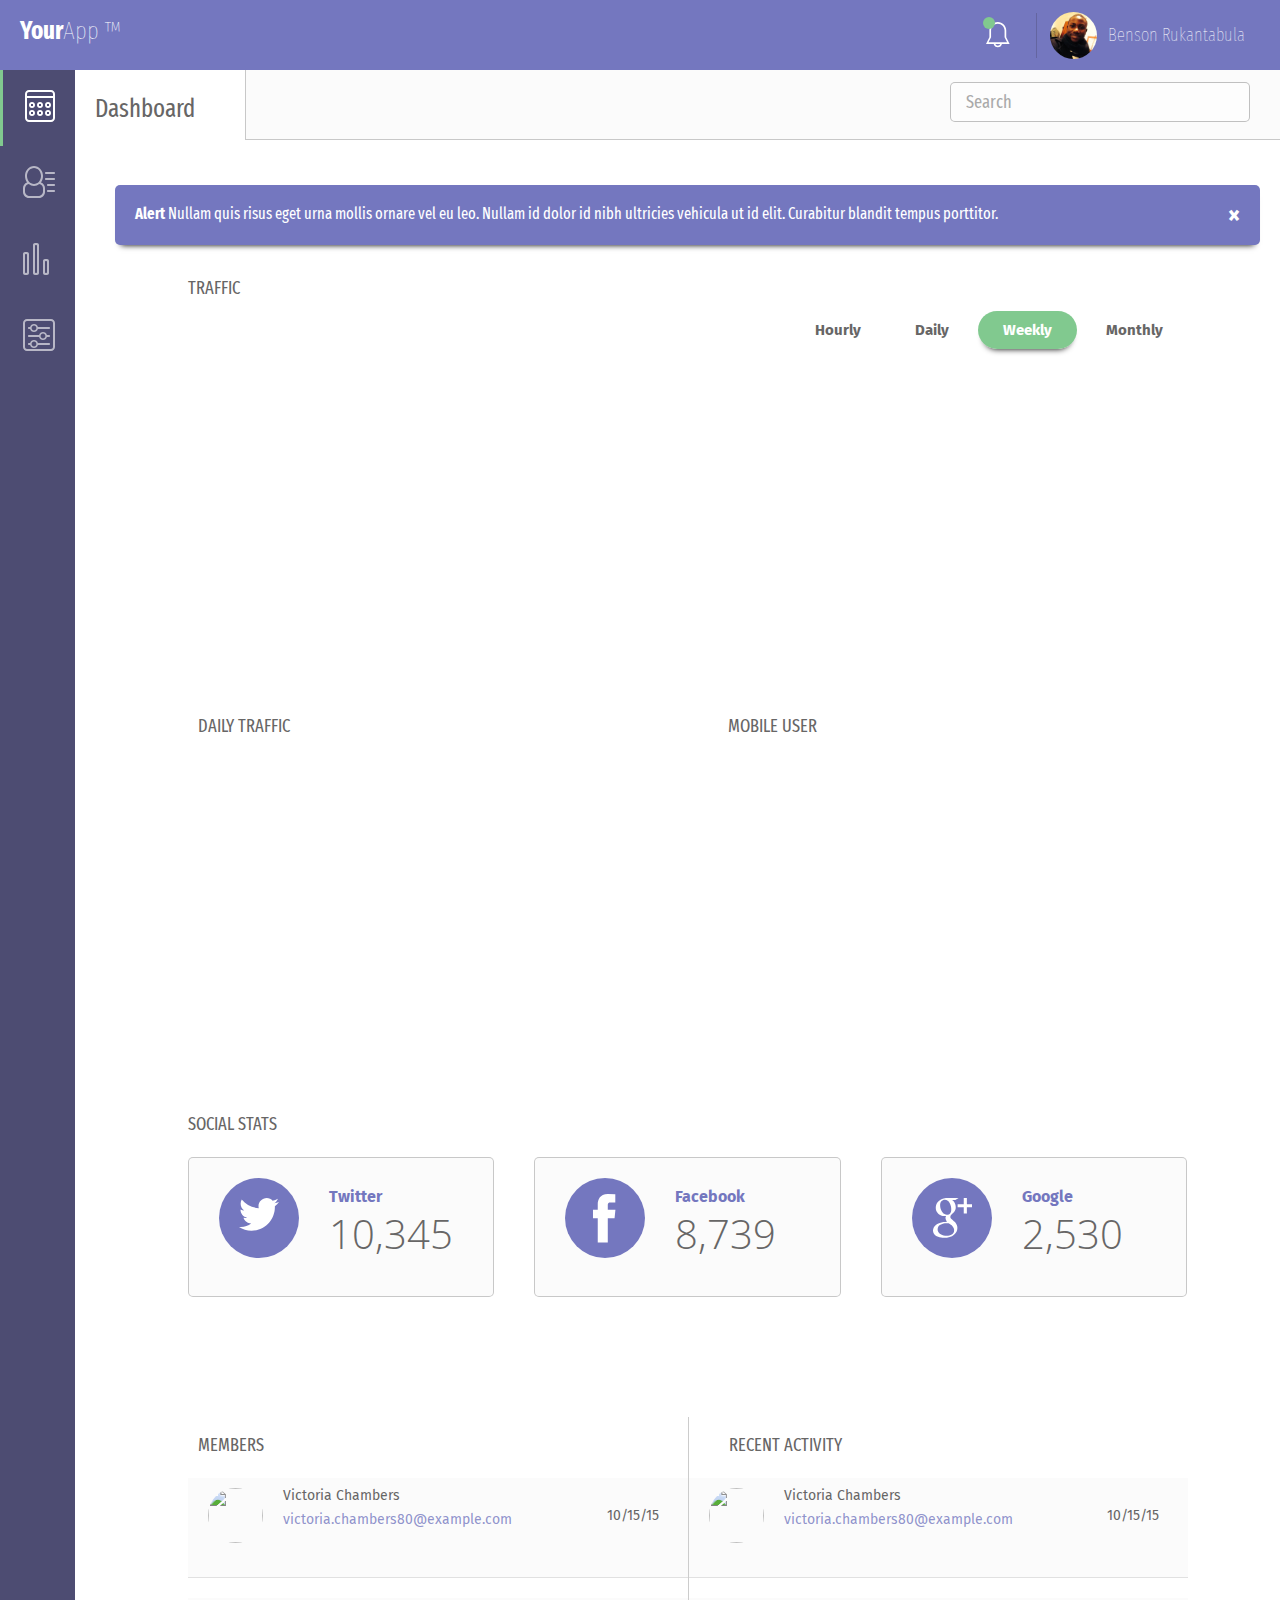
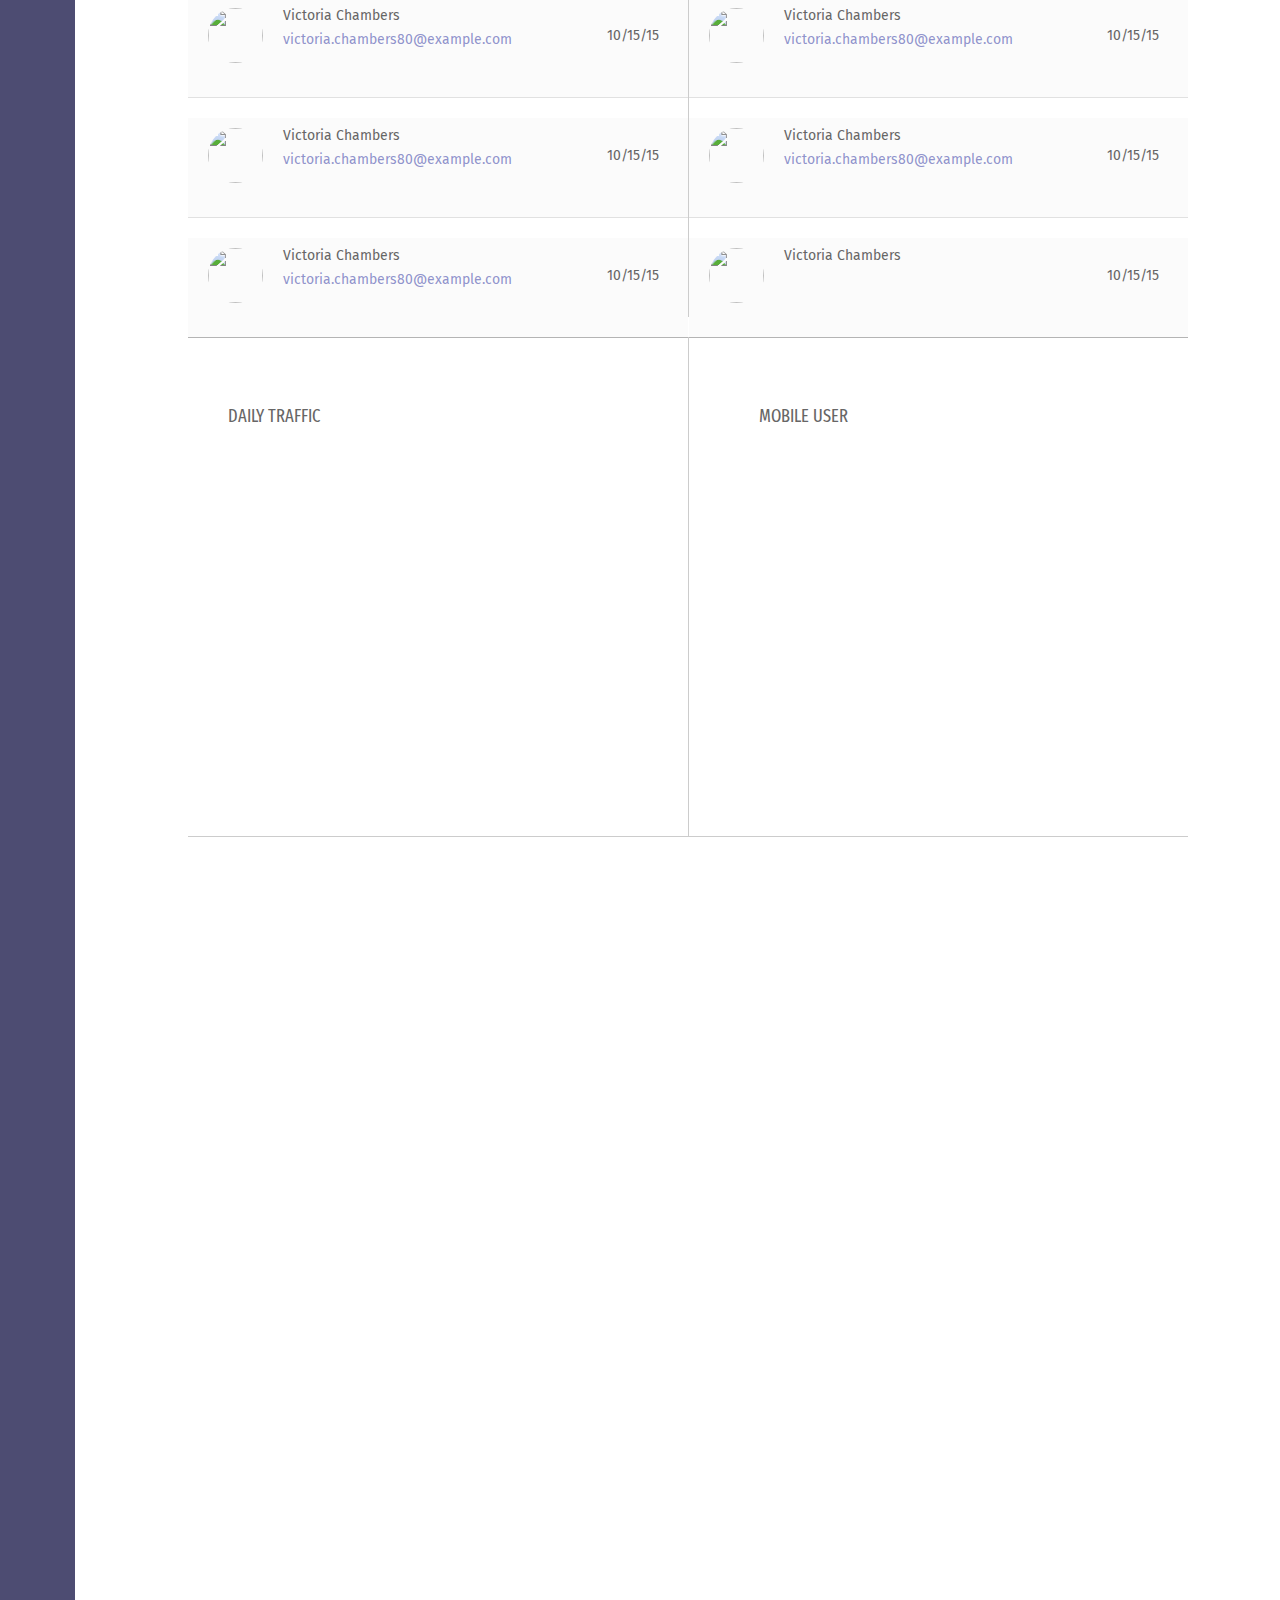
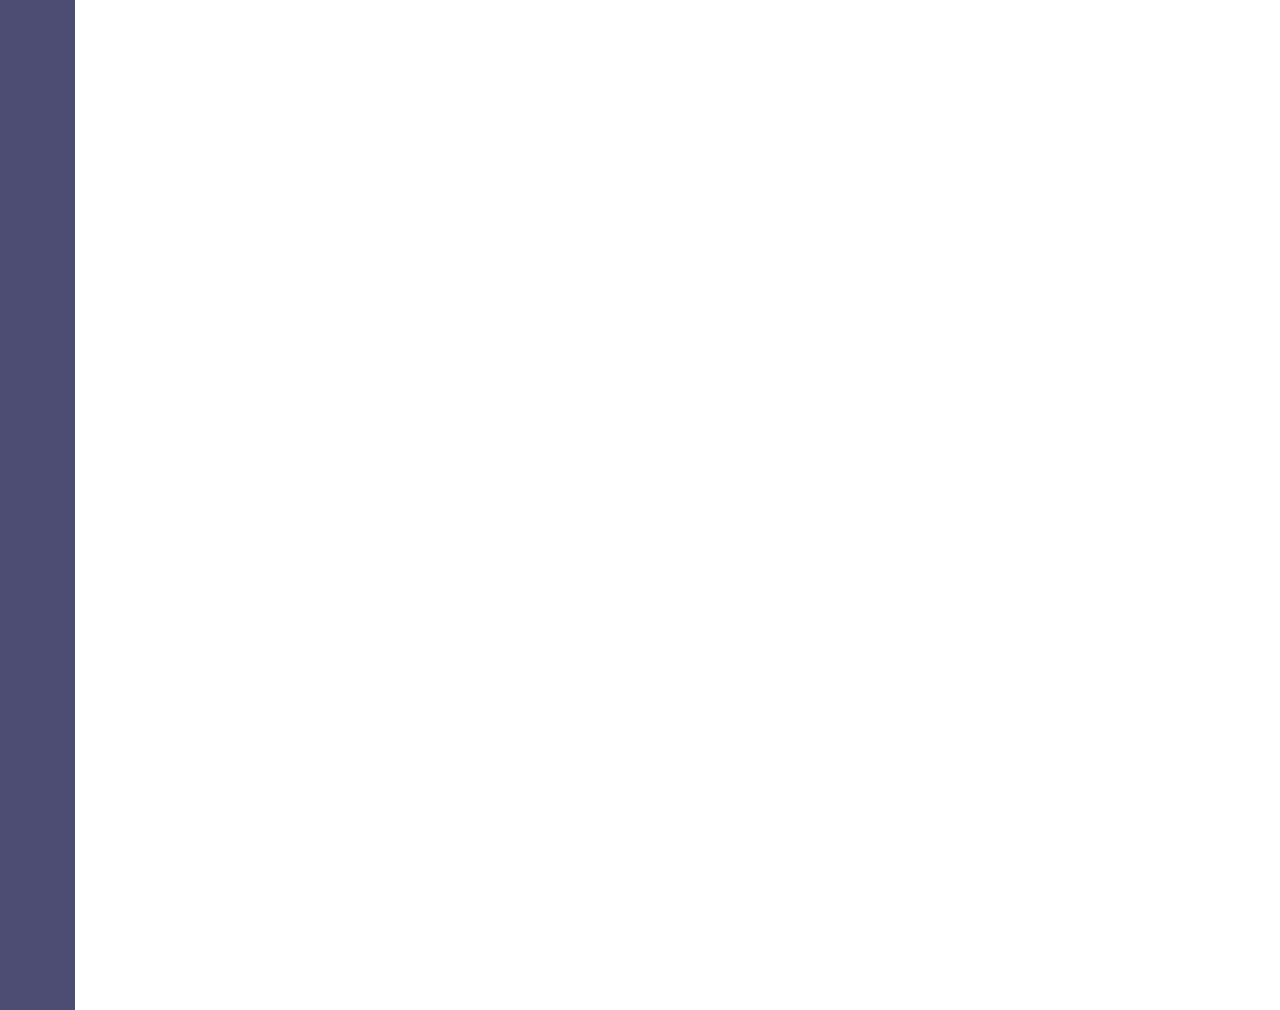
==== commit cb05c434: "menu initiatlized" ====
--- a/index2.html
+++ b/index2.html
@@ -10,39 +10,19 @@
       <header>
         <div class="header">
           <h1 class="header-title">Your<span class="app-name">App</span> <span class="td">&trade; </span></h1>
-           <div class="user">
+           <div class="user-detail">
               <svg class="bell-icon" xmlns="http://www.w3.org/2000/svg" viewBox="0 0 32 32">
                 <path id="bell"  d="M24 18v-8c0-5.5-4.5-10-10-10S4 4.5 4 10v8l-4 8h9.1c.5 2.3 2.5 4 4.9 4s4.4-1.7 4.9-4H28l-4-8zM14 28c-1.3 0-2.4-.8-2.8-2h5.6c-.4 1.2-1.5 2-2.8 2zM3 24l3-6v-8c0-4.4 3.6-8 8-8s8 3.6 8 8v8l3 6H3z" fill="#fff"/>
             </svg>
-            <div class="notif-alert"></div>
-            <div class="notify" >
-              <div class="notifications">
-                  <div class="box">
-                    <p>You have a new comment on YourApp's SEO Tips</p>
-                  </div>
-                  <div class="box">
-                    <p>Dale Byrd liked your post</p>
-                  </div>
-                  <div class="box">
-                    <p>You have a new comment on Facebook's Changes for 2016</p>
-                  </div>
-                  <div class="box">
-                    <button class="close-notification" type="button" name="button">Close</button>
-                  </div>
-                </div>
-            </div>
+            <span class="notif-alert"></span>
+            <div class="notifications">     
+          </div>
             <div class="vertical-line"></div>
-          <img class="profile-img" src="images/profile-img.jpg"/>
-          <p class="user-name">Benson Rukantabula</p>
            </div>
         </div>
       </header>
       <div class="wrapper">
           <div class="menu">
-              <object class="visits-icon"  data="icons/sprite.svg#visits"  type="image/svg+xml" ></object>
-              <object class="members-icon"  data="icons/sprite.svg#members"  type="image/svg+xml" ></object>
-              <object class="dashboard-icon"  data="icons/sprite.svg#dashboard"  type="image/svg+xml" ></object>
-              <object class="settings-icon"  data="icons/sprite.svg#settings"  type="image/svg+xml" ></object>
           </div>
           <div class="content"> 
              <p class="dashboard-section-title">Dashboard</p>
--- a/css2/styles.css
+++ b/css2/styles.css
@@ -28,6 +28,27 @@
   0% {
     opacity: 0.2;
     -moz-transform: translateY(-100%); }
+  100% {
+    opacity: 1;
+    -moz-transform: translateY(0); } }
+@keyframes notifications-slide-down {
+  0% {
+    opacity: 0.2;
+    -webkit-transform: translateY(-10%); }
+  100% {
+    opacity: 1;
+    -webkit-transform: translateY(0); } }
+@-webkit-keyframes notifications-slide-down {
+  0% {
+    opacity: 0.2;
+    -webkit-transform: translateY(-10%); }
+  100% {
+    opacity: 1;
+    -webkit-transform: translateY(0); } }
+@-moz-keyframes notifications-slide-down {
+  0% {
+    opacity: 0.2;
+    -moz-transform: translateY(-10%); }
   100% {
     opacity: 1;
     -moz-transform: translateY(0); } }
@@ -410,7 +431,7 @@
   color: #fff;
   margin: auto 5px; }
 
-.user {
+.user-detail {
   display: grid;
   grid-template-columns: 1fr 15px 1fr 3fr;
   margin: auto 0; }
@@ -461,17 +482,58 @@
   width: 12px;
   background-color: #81c98f; }
 
-.notify {
-  border: 3px solid #73AD21;
+.close-notif-section p {
+  font-size: 20px;
+  font-family: "Fira Sans", sans-serif;
+  font-size: 11px;
+  color: #fff;
+  margin: auto;
+  padding: 7px 0;
+  text-align: center;
+  height: 30px;
+  background-color: #7377bf;
+  border-bottom-left-radius: 8px;
+  border-bottom-right-radius: 8px; }
+
+.close-notif-section p:hover {
+  cursor: pointer;
+  background-color: rgba(115, 119, 191, 0.9); }
+
+.notif-alert-symbol {
+  width: 8%;
+  height: 8%;
+  border-radius: 50%;
+  display: block;
+  max-width: 1000px;
+  margin-left: auto;
+  margin-right: auto;
+  height: 8px;
+  width: 8px;
+  background-color: #81c98f; }
+
+.notif-alert-symbol,
+.notif-close {
+  margin: auto; }
+
+.notif-close:hover {
+  cursor: pointer; }
+
+.notifications {
   position: absolute;
-  top: 70px;
-  right: 250px;
+  top: 75px;
+  right: 260px;
   height: auto;
-  width: 300px;
+  width: 230px;
+  background-color: #FFF;
+  opacity: 1;
   display: none;
-  background-color: #FFF;
-  opacity: .8;
-  z-index: 999; }
+  z-index: 999;
+  border: 1px solid rgba(0, 0, 0, 0.3);
+  border-radius: 8px;
+  animation: slide-down .5s ease-out;
+  -webkit-animation: notifications-slide-down .5s ease-out;
+  -moz-animation: notfications-slide-down .5s ease-out;
+  box-shadow: 0 6px 6px -6px black; }
 
 .twitter-svg,
 .facebook-svg,
@@ -496,6 +558,17 @@
 
 .facebook-bg {
   padding: 10px; }
+
+.notif-section {
+  display: grid;
+  grid-template-columns: 1fr 5fr 1fr;
+  padding: 10px 0;
+  border-bottom: 0.5px solid rgba(0, 0, 0, 0.3); }
+
+.notif-section p {
+  font-family: "Fira Sans", sans-serif;
+  font-size: 11px;
+  color: #676666; }
 
 .wrapper {
   display: grid;
@@ -580,14 +653,25 @@
 .closebtn:hover {
   color: black; }
 
-.visits-icon,
-.members-icon,
-.dashboard-icon,
-.settings-icon {
+.menu-item {
+  padding: 20px;
+  border-left: 3px solid #4d4c72;
+  transition: padding .5s ease-in-out; }
+
+.menu-item:hover {
   padding: 15px;
-  height: 63px;
-  width: 63px;
-  margin-left: 10px; }
+  cursor: pointer; }
+
+#menu-item-selected {
+  border-left: 3px solid #81c98f; }
+
+#menu-item-deselected {
+  border-left: 3px solid #4d4c72;
+  opacity: .6; }
+
+.right-border {
+  background-color: #81c98f;
+  width: 5px; }
 
 .members-icon,
 .dashboard-icon,
